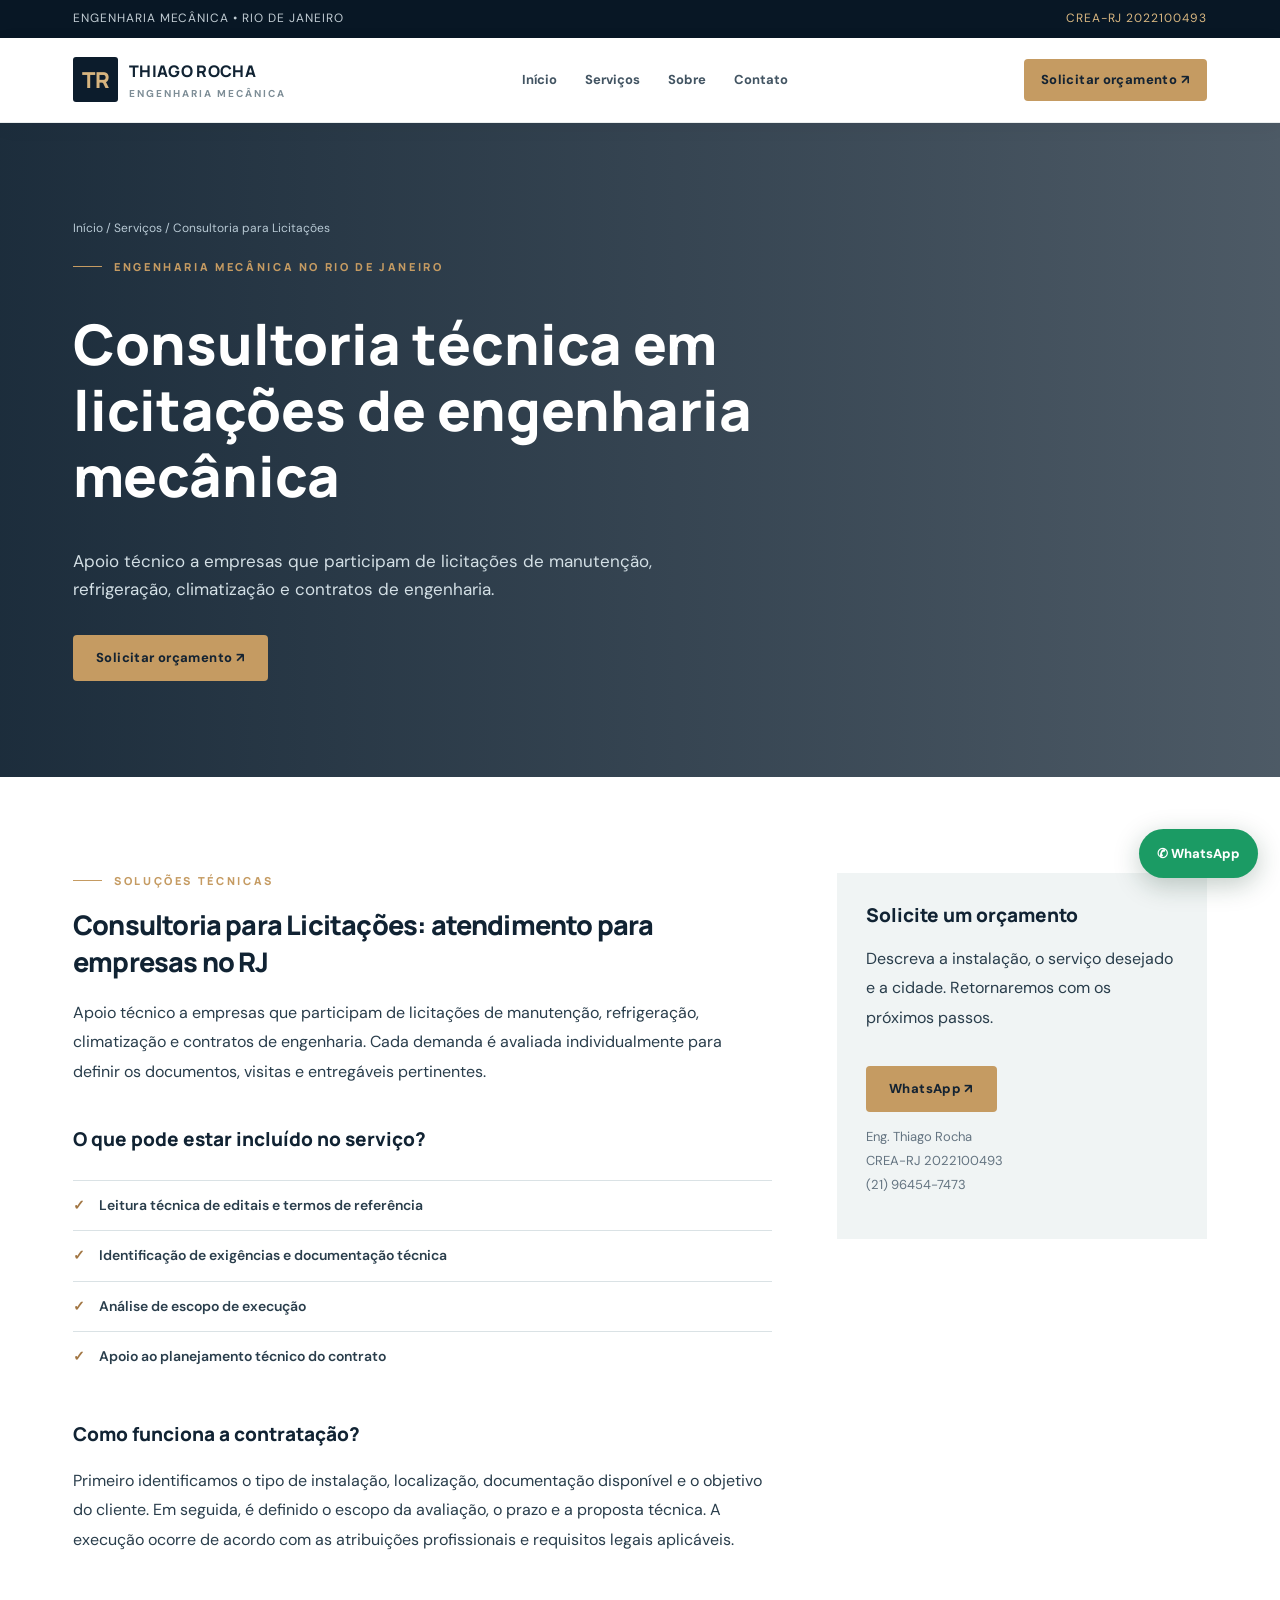
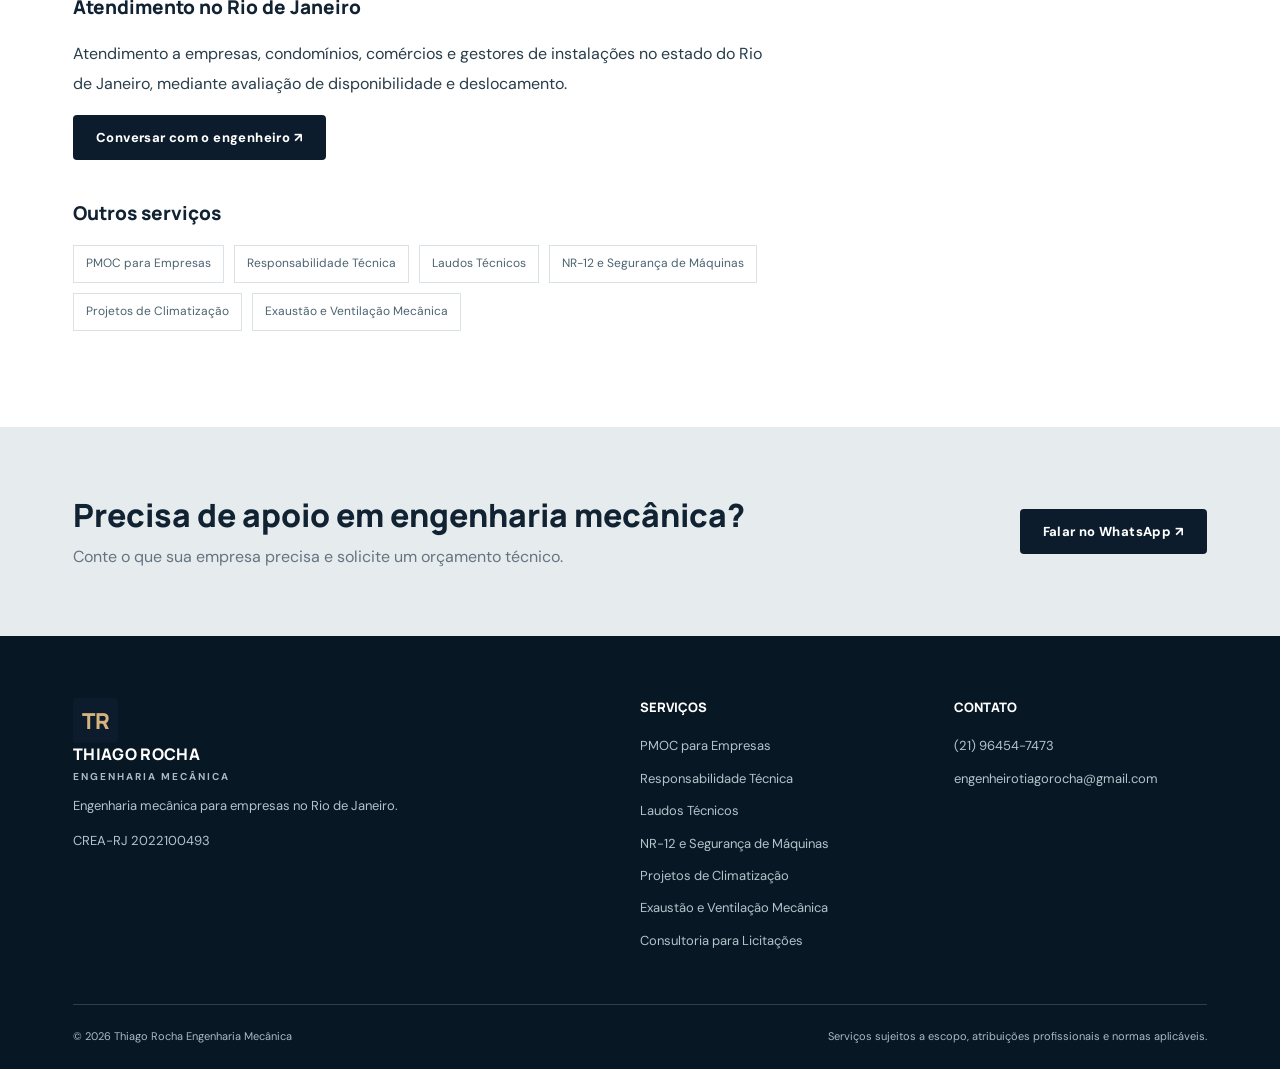
==== servicos/consultoria-licitacoes/index.html @ bef762b4 "Publish new engineering website: servicos/consultoria-licitacoes/index.html" ====
<!doctype html><html lang="pt-BR"><head><meta charset="UTF-8"><meta name="viewport" content="width=device-width,initial-scale=1"><title>Consultoria técnica em licitações de engenharia mecânica | Thiago Rocha</title><meta name="description" content="Apoio técnico a empresas que participam de licitações de manutenção, refrigeração, climatização e contratos de engenharia."><meta name="robots" content="index,follow,max-image-preview:large"><link rel="canonical" href="https://engenheiromecanicorj.com.br/servicos/consultoria-licitacoes/"><meta property="og:type" content="website"><meta property="og:title" content="Consultoria técnica em licitações de engenharia mecânica | Thiago Rocha"><meta property="og:description" content="Apoio técnico a empresas que participam de licitações de manutenção, refrigeração, climatização e contratos de engenharia."><meta property="og:url" content="https://engenheiromecanicorj.com.br/servicos/consultoria-licitacoes/"><link rel="stylesheet" href="/assets/site.css"><script type="application/ld+json">{"@context":"https://schema.org","@type":"Service","name":"Consultoria para Licitações","description":"Apoio técnico a empresas que participam de licitações de manutenção, refrigeração, climatização e contratos de engenharia.","provider":{"@type":"ProfessionalService","name":"Thiago Rocha Engenharia Mecânica","url":"https://engenheiromecanicorj.com.br","telephone":"+5521964547473"},"areaServed":{"@type":"AdministrativeArea","name":"Rio de Janeiro"}}</script><script async src="https://www.googletagmanager.com/gtag/js?id=AW-16557121334"></script><script>window.dataLayer=window.dataLayer||[];function gtag(){dataLayer.push(arguments)}gtag('js',new Date());gtag('config','AW-16557121334');</script></head><body><div class="top"><div class="wrap"><div>ENGENHARIA MECÂNICA • RIO DE JANEIRO</div><span>CREA-RJ 2022100493</span></div></div><nav class="nav"><div class="wrap"><a class="brand" href="/"><span class="brand-mark">TR</span><span><strong>THIAGO ROCHA</strong><small>ENGENHARIA MECÂNICA</small></span></a><button class="hamburger" aria-expanded="false" aria-label="Abrir menu">☰</button><div class="menu"><a href="/">Início</a><a href="/#servicos">Serviços</a><a href="/#sobre">Sobre</a><a href="/#contato">Contato</a></div><a class="btn nav-cta" href="https://wa.me/5521964547473" target="_blank" rel="noopener">Solicitar orçamento ↗</a></div></nav><main><header class="detail-hero"><div class="wrap"><div class="breadcrumb"><a href="/">Início</a> / Serviços / Consultoria para Licitações</div><div class="eyebrow">Engenharia mecânica no Rio de Janeiro</div><h1>Consultoria técnica em licitações de engenharia mecânica</h1><p>Apoio técnico a empresas que participam de licitações de manutenção, refrigeração, climatização e contratos de engenharia.</p><div class="actions"><a class="btn" href="https://wa.me/5521964547473?text=Ol%C3%A1%2C%20quero%20or%C3%A7amento%20para%20Consultoria%20para%20Licita%C3%A7%C3%B5es" target="_blank" rel="noopener">Solicitar orçamento ↗</a></div></div></header><section class="section"><div class="wrap detail-content"><article><div class="eyebrow">Soluções técnicas</div><h2>Consultoria para Licitações: atendimento para empresas no RJ</h2><p>Apoio técnico a empresas que participam de licitações de manutenção, refrigeração, climatização e contratos de engenharia. Cada demanda é avaliada individualmente para definir os documentos, visitas e entregáveis pertinentes.</p><h3>O que pode estar incluído no serviço?</h3><ul class="ticks"><li>Leitura técnica de editais e termos de referência</li><li>Identificação de exigências e documentação técnica</li><li>Análise de escopo de execução</li><li>Apoio ao planejamento técnico do contrato</li></ul><h3>Como funciona a contratação?</h3><p>Primeiro identificamos o tipo de instalação, localização, documentação disponível e o objetivo do cliente. Em seguida, é definido o escopo da avaliação, o prazo e a proposta técnica. A execução ocorre de acordo com as atribuições profissionais e requisitos legais aplicáveis.</p><h3>Atendimento no Rio de Janeiro</h3><p>Atendimento a empresas, condomínios, comércios e gestores de instalações no estado do Rio de Janeiro, mediante avaliação de disponibilidade e deslocamento.</p><a class="btn dark" href="https://wa.me/5521964547473" target="_blank" rel="noopener">Conversar com o engenheiro ↗</a><h3>Outros serviços</h3><div class="related"><a href="/servicos/pmoc/">PMOC para Empresas</a><a href="/servicos/responsabilidade-tecnica/">Responsabilidade Técnica</a><a href="/servicos/laudos-tecnicos/">Laudos Técnicos</a><a href="/servicos/nr12/">NR-12 e Segurança de Máquinas</a><a href="/servicos/projetos-climatizacao/">Projetos de Climatização</a><a href="/servicos/exaustao-ventilacao/">Exaustão e Ventilação Mecânica</a></div></article><aside class="sidecard"><h3>Solicite um orçamento</h3><p>Descreva a instalação, o serviço desejado e a cidade. Retornaremos com os próximos passos.</p><a class="btn" href="https://wa.me/5521964547473" target="_blank" rel="noopener">WhatsApp ↗</a><p class="small">Eng. Thiago Rocha<br>CREA-RJ 2022100493<br>(21) 96454-7473</p></aside></div></section></main><section class="cta" id="contato"><div class="wrap"><div><h2>Precisa de apoio em engenharia mecânica?</h2><p>Conte o que sua empresa precisa e solicite um orçamento técnico.</p></div><a class="btn dark" href="https://wa.me/5521964547473" target="_blank" rel="noopener">Falar no WhatsApp ↗</a></div></section><footer class="footer"><div class="wrap"><div class="footgrid"><div><a class="brand" href="/"><span class="brand-mark">TR</span><span><strong>THIAGO ROCHA</strong><small>ENGENHARIA MECÂNICA</small></span></a><p>Engenharia mecânica para empresas no Rio de Janeiro.</p><p>CREA-RJ 2022100493</p></div><div><h4>SERVIÇOS</h4><a href="/servicos/pmoc/">PMOC para Empresas</a><a href="/servicos/responsabilidade-tecnica/">Responsabilidade Técnica</a><a href="/servicos/laudos-tecnicos/">Laudos Técnicos</a><a href="/servicos/nr12/">NR-12 e Segurança de Máquinas</a><a href="/servicos/projetos-climatizacao/">Projetos de Climatização</a><a href="/servicos/exaustao-ventilacao/">Exaustão e Ventilação Mecânica</a><a href="/servicos/consultoria-licitacoes/">Consultoria para Licitações</a></div><div><h4>CONTATO</h4><a href="tel:+5521964547473">(21) 96454-7473</a><a href="mailto:engenheirotiagorocha@gmail.com">engenheirotiagorocha@gmail.com</a></div></div><div class="legal"><span>© 2026 Thiago Rocha Engenharia Mecânica</span><span>Serviços sujeitos a escopo, atribuições profissionais e normas aplicáveis.</span></div></div></footer><a class="floating" href="https://wa.me/5521964547473" target="_blank" rel="noopener">✆ WhatsApp</a><script src="/assets/site.js" defer></script></body></html>
---- assets/site.css ----
@import url('https://fonts.googleapis.com/css2?family=DM+Sans:wght@400;500;600;700&family=Manrope:wght@400;500;600;700;800&display=swap');
:root{--ink:#112333;--navy:#0c1c2c;--navy2:#19344b;--gold:#c59b62;--mist:#f0f4f4;--text:#293d4b;--muted:#647481;--line:#dae2e5;--white:#fff}
*{box-sizing:border-box}html{scroll-behavior:smooth}body{margin:0;font:16px/1.65 'DM Sans',Arial,sans-serif;color:var(--text);background:#fff}a{text-decoration:none;color:inherit}img{max-width:100%;display:block}.wrap{max-width:1190px;margin:auto;padding:0 28px}
.top{background:#081725;color:#c1ccd3;font-size:12px;letter-spacing:.08em}.top .wrap{padding-block:9px;display:flex;justify-content:space-between;gap:18px}.top span{color:#d9b781}
.nav{position:sticky;top:0;z-index:30;background:#fff;border-bottom:1px solid #e9eded;box-shadow:0 4px 20px #1024350c}.nav .wrap{display:flex;align-items:center;justify-content:space-between;min-height:84px;gap:24px}.brand{display:flex;align-items:center;gap:11px;line-height:1}.brand-mark{width:45px;height:45px;background:var(--navy);display:grid;place-items:center;color:#d7b47f;font:800 22px Manrope;border-radius:3px}.brand strong{display:block;font:800 16px Manrope;color:var(--ink);letter-spacing:.02em}.brand small{display:block;font-size:10px;font-weight:700;letter-spacing:.2em;color:#7d8d96;margin-top:7px}.menu{display:flex;gap:28px;align-items:center}.menu a{font-size:13px;font-weight:700;color:#425462}.menu a:hover{color:#af8552}
.btn{display:inline-flex;align-items:center;justify-content:center;gap:10px;border-radius:4px;background:var(--gold);color:#142332;padding:15px 23px;font-size:13px;font-weight:800;letter-spacing:.03em;transition:.2s;line-height:1.2}.btn:hover{background:#d6af7c;transform:translateY(-2px)}.btn.outline{background:transparent;border:1px solid #9baab1;color:var(--ink)}.btn.dark{background:var(--navy);color:white}.nav .btn{padding:13px 17px}.hamburger{display:none;background:none;border:0;font-size:25px;color:var(--ink)}
.hero{position:relative;background:linear-gradient(90deg,rgba(7,21,35,.97),rgba(7,21,35,.84) 43%,rgba(7,21,35,.37)),url('https://images.unsplash.com/photo-1581092160562-40aa08e78837?auto=format&fit=crop&w=1900&q=85') center/cover;min-height:640px;display:flex;align-items:center;color:white;overflow:hidden}.hero:after{content:'';position:absolute;inset:auto 0 0;height:5px;background:linear-gradient(90deg,var(--gold),transparent)}.hero .wrap{position:relative;z-index:1;width:100%;padding-top:72px;padding-bottom:83px}.eyebrow{text-transform:uppercase;color:var(--gold);font:800 11px Manrope;letter-spacing:.24em;display:flex;align-items:center;gap:12px}.eyebrow:before{content:'';height:1px;width:29px;background:currentColor}.hero h1{max-width:800px;color:#fff;font:800 clamp(39px,5.1vw,69px)/1.1 Manrope;margin:28px 0}.hero h1 em{color:#d4af7a;font-style:normal}.hero p{max-width:590px;color:#d4dee5;font-size:17px;line-height:1.75}.actions{display:flex;gap:13px;flex-wrap:wrap;margin-top:32px}.hero .btn.outline{border-color:#8ea0aa;color:#fff}.hero-badges{display:flex;gap:28px;flex-wrap:wrap;margin-top:64px;color:#cdd9df;font-size:12px;font-weight:600}.hero-badges span:before{content:'✓';margin-right:9px;color:#d4b17d}
.section{padding:96px 0}.section.soft{background:var(--mist)}.section.navy{background:var(--navy);color:#f5f7f7}.section h2,.detail h1{font:800 clamp(30px,3.7vw,46px)/1.18 Manrope;color:var(--ink);letter-spacing:-.03em;margin:18px 0}.section.navy h2{color:#fff}.lead{font-size:16px;color:var(--muted);max-width:670px;line-height:1.85}.section.navy .lead{color:#c3d0d9}.section-head{display:flex;align-items:end;justify-content:space-between;gap:24px;margin-bottom:32px}
.services{display:grid;grid-template-columns:repeat(3,minmax(0,1fr));gap:18px}.service{background:#fff;border:1px solid var(--line);padding:31px 29px;min-height:255px;display:flex;flex-direction:column;transition:.25s}.service:hover{border-color:var(--gold);box-shadow:0 12px 36px #09283b12;transform:translateY(-4px)}.service .ico{font-size:26px;color:#ba8e52;line-height:1}.service h3{font:800 19px/1.35 Manrope;color:var(--ink);margin:24px 0 8px}.service p{font-size:14px;color:var(--muted);margin:0 0 24px}.service a{margin-top:auto;font-size:12px;color:#976f40;font-weight:800;letter-spacing:.06em}
.split{display:grid;grid-template-columns:1fr 1fr;gap:74px;align-items:center}.photo-panel{height:480px;background:linear-gradient(0deg,#0c1c2c50,#0c1c2c15),url('https://images.unsplash.com/photo-1581092160562-40aa08e78837?auto=format&fit=crop&w=1200&q=85') 70% 50%/cover;position:relative}.photo-panel:before{content:'';width:95px;height:95px;position:absolute;border-left:7px solid var(--gold);border-top:7px solid var(--gold);top:-15px;left:-15px}.photo-label{position:absolute;bottom:-21px;right:-20px;background:var(--navy);color:white;padding:24px 28px;font:700 13px Manrope;box-shadow:0 12px 34px #1025352f}.photo-label strong{font-size:34px;color:#d3ae79;display:block}.ticks{padding:0;list-style:none;margin:28px 0}.ticks li{border-top:1px solid var(--line);padding:13px 0;font-weight:600;font-size:14px}.ticks li:before{content:'✓';color:#a27643;font-weight:900;margin-right:14px}
.steps{display:grid;grid-template-columns:repeat(3,1fr);gap:24px;margin-top:38px}.step{border-top:1px solid #3e5364;padding-top:25px}.step .num{font:800 32px Manrope;color:var(--gold)}.step h3{font:700 17px Manrope;color:#fff}.step p{font-size:14px;color:#b8c8d2}.areas{display:grid;grid-template-columns:repeat(4,1fr);gap:14px;margin-top:34px}.area{background:#fff;border:1px solid var(--line);padding:24px;font:700 13px Manrope;color:#294052}.area b{display:block;color:var(--gold);font-size:22px;margin-bottom:11px}
.cta{background:#e6eced;padding:66px 0}.cta .wrap{display:flex;align-items:center;justify-content:space-between;gap:28px}.cta h2{font:800 32px Manrope;color:var(--ink);margin:0 0 7px}.cta p{margin:0;color:var(--muted)}.faq{max-width:810px;margin:30px auto 0}.faq details{border-bottom:1px solid #d9e2e5;padding:20px 0}.faq summary{font-weight:800;cursor:pointer;color:var(--ink)}.faq p{font-size:14px;color:var(--muted)}
.footer{background:#081724;color:#a8bcc7;padding:62px 0 24px}.footgrid{display:grid;grid-template-columns:2fr 1fr 1fr;gap:60px}.footer .brand strong{color:white}.footer .brand small{color:#aabac5}.footer h4{color:white;font:800 13px Manrope;margin:0 0 19px}.footer p,.footer a{font-size:13px;color:#b5c3cb}.footer a{display:block;margin-bottom:11px}.footer a:hover{color:var(--gold)}.legal{margin-top:42px;padding-top:22px;border-top:1px solid #29404f;font-size:11px;display:flex;justify-content:space-between}.floating{position:fixed;z-index:28;right:22px;bottom:22px;background:#1b9b64;color:white;font-size:13px;font-weight:800;padding:14px 18px;border-radius:40px;box-shadow:0 7px 26px #12392742}
.detail-hero{background:linear-gradient(90deg,#0b1d2ded,#0b1d2dba),url('https://images.unsplash.com/photo-1581092160562-40aa08e78837?auto=format&fit=crop&w=1600&q=85') center/cover;color:white;padding:96px 0}.detail-hero h1{color:white;max-width:780px;font:800 clamp(36px,4.4vw,56px)/1.18 Manrope}.detail-hero p{color:#d3dfe5;max-width:650px;font-size:17px}.breadcrumb{color:#b8c9d4;font-size:12px;margin-bottom:20px}.detail-content{display:grid;grid-template-columns:1.7fr .9fr;gap:65px}.detail-content h2{font:800 27px Manrope;color:var(--ink)}.detail-content h3{font:800 19px Manrope;color:var(--ink);margin-top:40px}.detail-content p{line-height:1.85}.sidecard{background:var(--mist);padding:29px;align-self:start;position:sticky;top:112px}.sidecard h3{margin:0 0 13px!important}.sidecard .btn{margin-top:18px}.related{display:flex;flex-wrap:wrap;gap:10px;margin-top:18px}.related a{border:1px solid var(--line);padding:8px 12px;font-size:12px;color:#4c6371}.small{font-size:13px;color:var(--muted)}
@media(max-width:990px){.menu{display:none;position:absolute;top:83px;left:0;right:0;padding:25px;background:white;box-shadow:0 8px 24px #0002;flex-direction:column;align-items:stretch}.menu.open{display:flex}.hamburger{display:block}.nav-cta{display:none}.services{grid-template-columns:repeat(2,1fr)}.split{gap:32px}.areas{grid-template-columns:repeat(2,1fr)}}@media(max-width:680px){.wrap{padding:0 20px}.top span:last-child{display:none}.nav .wrap{min-height:75px}.menu{top:75px}.hero{min-height:570px;background-position:65% 50%}.hero .wrap{padding-top:65px;padding-bottom:65px}.hero h1{font-size:39px}.hero-badges{margin-top:40px;gap:13px;flex-direction:column}.section{padding:68px 0}.section-head{display:block}.services,.split,.steps,.areas,.detail-content,.footgrid{grid-template-columns:1fr}.service{min-height:220px}.photo-panel{height:300px;margin:25px 20px 35px 0}.cta .wrap{display:block}.cta .btn{margin-top:23px}.detail-hero{padding:70px 0}.sidecard{position:static}.legal{display:block}.footgrid{gap:20px}.floating{font-size:12px;right:13px;bottom:13px}}
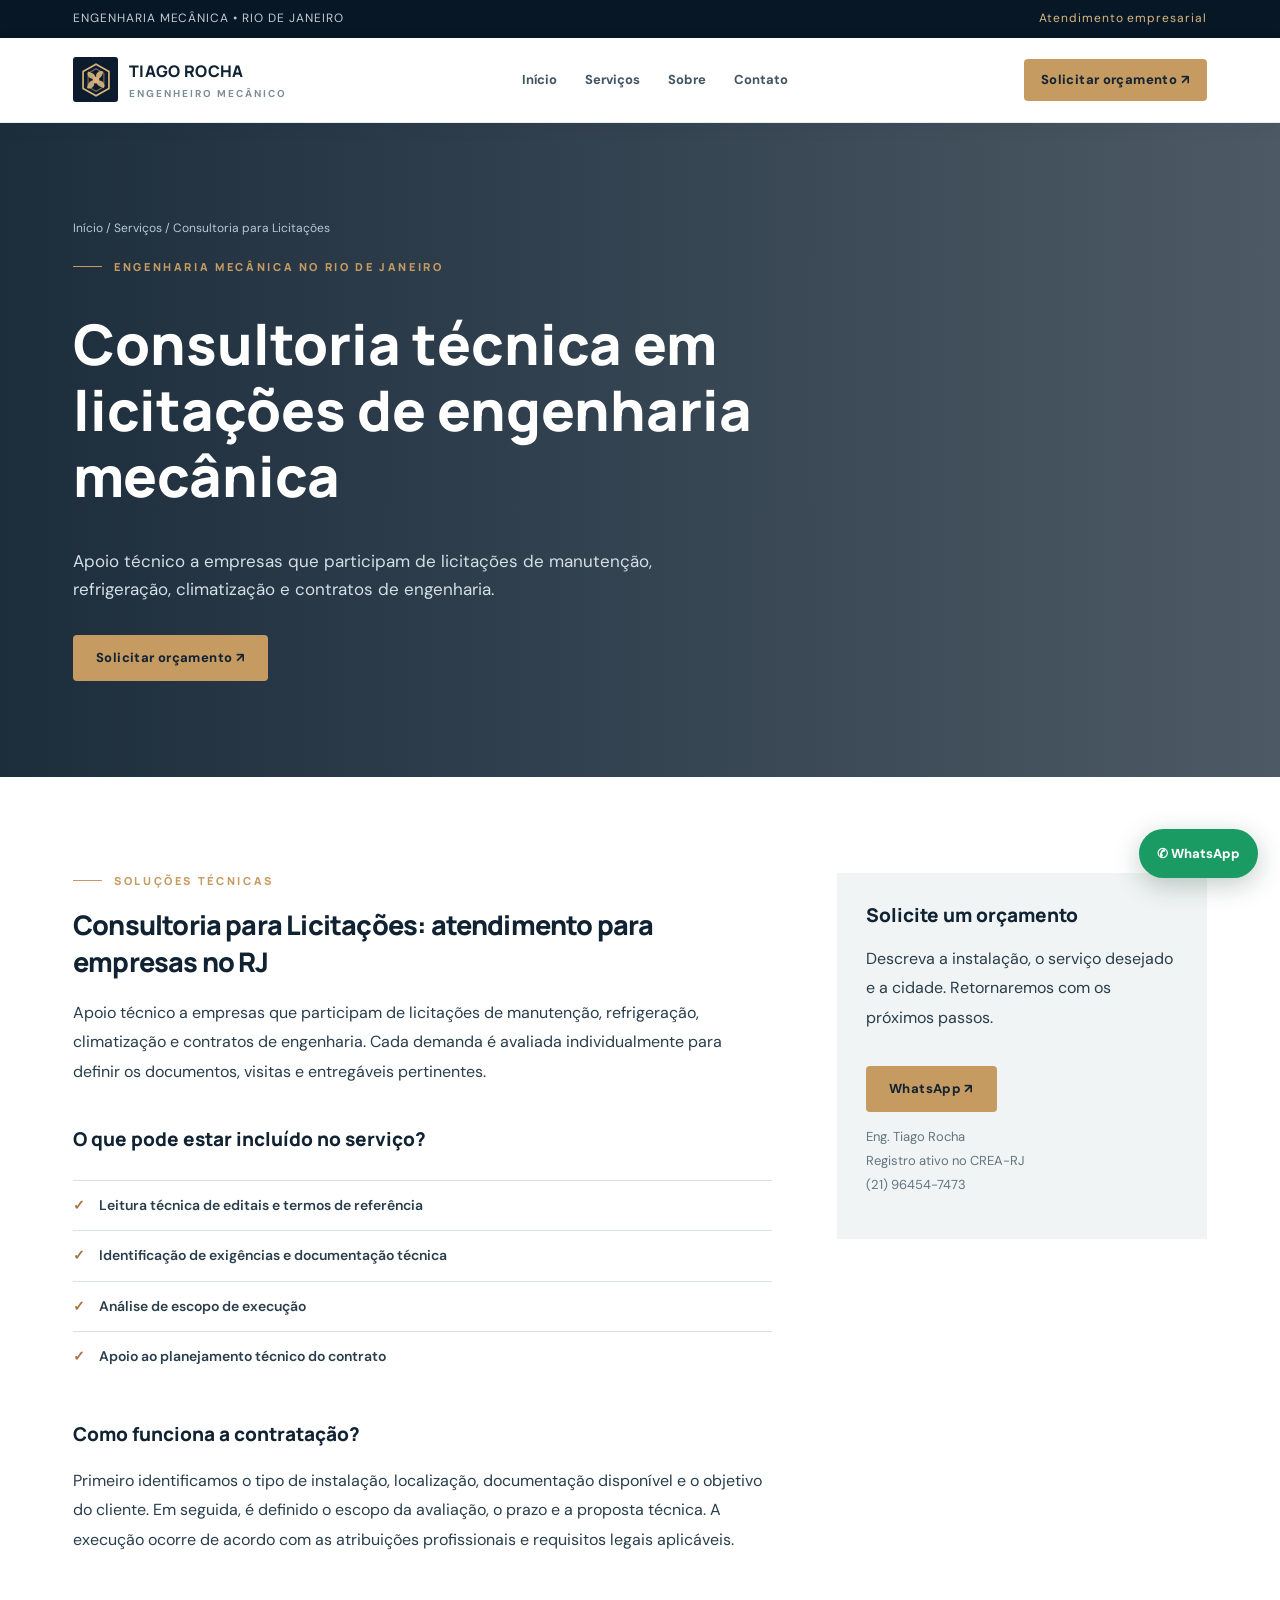
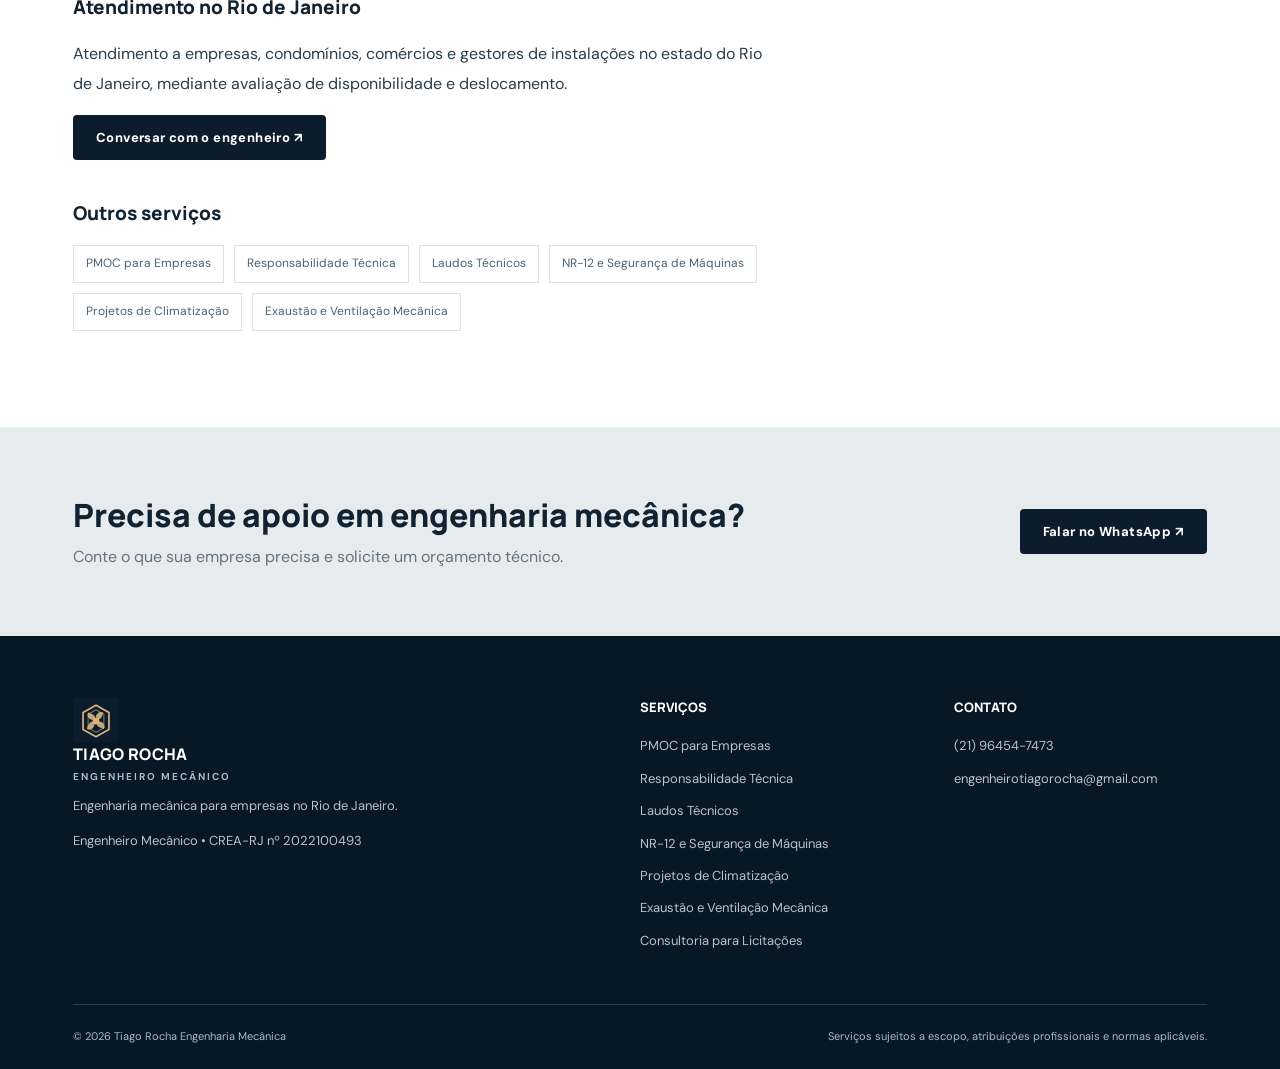
==== commit 0c8e6bfd: "Rebrand as Tiago Rocha Engenheiro Mecânico with custom technical symbol" ====
--- a/servicos/consultoria-licitacoes/index.html
+++ b/servicos/consultoria-licitacoes/index.html
@@ -1 +1 @@
-<!doctype html><html lang="pt-BR"><head><meta charset="UTF-8"><meta name="viewport" content="width=device-width,initial-scale=1"><title>Consultoria técnica em licitações de engenharia mecânica | Thiago Rocha</title><meta name="description" content="Apoio técnico a empresas que participam de licitações de manutenção, refrigeração, climatização e contratos de engenharia."><meta name="robots" content="index,follow,max-image-preview:large"><link rel="canonical" href="https://engenheiromecanicorj.com.br/servicos/consultoria-licitacoes/"><meta property="og:type" content="website"><meta property="og:title" content="Consultoria técnica em licitações de engenharia mecânica | Thiago Rocha"><meta property="og:description" content="Apoio técnico a empresas que participam de licitações de manutenção, refrigeração, climatização e contratos de engenharia."><meta property="og:url" content="https://engenheiromecanicorj.com.br/servicos/consultoria-licitacoes/"><link rel="stylesheet" href="/assets/site.css"><script type="application/ld+json">{"@context":"https://schema.org","@type":"Service","name":"Consultoria para Licitações","description":"Apoio técnico a empresas que participam de licitações de manutenção, refrigeração, climatização e contratos de engenharia.","provider":{"@type":"ProfessionalService","name":"Thiago Rocha Engenharia Mecânica","url":"https://engenheiromecanicorj.com.br","telephone":"+5521964547473"},"areaServed":{"@type":"AdministrativeArea","name":"Rio de Janeiro"}}</script><script async src="https://www.googletagmanager.com/gtag/js?id=AW-16557121334"></script><script>window.dataLayer=window.dataLayer||[];function gtag(){dataLayer.push(arguments)}gtag('js',new Date());gtag('config','AW-16557121334');</script></head><body><div class="top"><div class="wrap"><div>ENGENHARIA MECÂNICA • RIO DE JANEIRO</div><span>CREA-RJ 2022100493</span></div></div><nav class="nav"><div class="wrap"><a class="brand" href="/"><span class="brand-mark">TR</span><span><strong>THIAGO ROCHA</strong><small>ENGENHARIA MECÂNICA</small></span></a><button class="hamburger" aria-expanded="false" aria-label="Abrir menu">☰</button><div class="menu"><a href="/">Início</a><a href="/#servicos">Serviços</a><a href="/#sobre">Sobre</a><a href="/#contato">Contato</a></div><a class="btn nav-cta" href="https://wa.me/5521964547473" target="_blank" rel="noopener">Solicitar orçamento ↗</a></div></nav><main><header class="detail-hero"><div class="wrap"><div class="breadcrumb"><a href="/">Início</a> / Serviços / Consultoria para Licitações</div><div class="eyebrow">Engenharia mecânica no Rio de Janeiro</div><h1>Consultoria técnica em licitações de engenharia mecânica</h1><p>Apoio técnico a empresas que participam de licitações de manutenção, refrigeração, climatização e contratos de engenharia.</p><div class="actions"><a class="btn" href="https://wa.me/5521964547473?text=Ol%C3%A1%2C%20quero%20or%C3%A7amento%20para%20Consultoria%20para%20Licita%C3%A7%C3%B5es" target="_blank" rel="noopener">Solicitar orçamento ↗</a></div></div></header><section class="section"><div class="wrap detail-content"><article><div class="eyebrow">Soluções técnicas</div><h2>Consultoria para Licitações: atendimento para empresas no RJ</h2><p>Apoio técnico a empresas que participam de licitações de manutenção, refrigeração, climatização e contratos de engenharia. Cada demanda é avaliada individualmente para definir os documentos, visitas e entregáveis pertinentes.</p><h3>O que pode estar incluído no serviço?</h3><ul class="ticks"><li>Leitura técnica de editais e termos de referência</li><li>Identificação de exigências e documentação técnica</li><li>Análise de escopo de execução</li><li>Apoio ao planejamento técnico do contrato</li></ul><h3>Como funciona a contratação?</h3><p>Primeiro identificamos o tipo de instalação, localização, documentação disponível e o objetivo do cliente. Em seguida, é definido o escopo da avaliação, o prazo e a proposta técnica. A execução ocorre de acordo com as atribuições profissionais e requisitos legais aplicáveis.</p><h3>Atendimento no Rio de Janeiro</h3><p>Atendimento a empresas, condomínios, comércios e gestores de instalações no estado do Rio de Janeiro, mediante avaliação de disponibilidade e deslocamento.</p><a class="btn dark" href="https://wa.me/5521964547473" target="_blank" rel="noopener">Conversar com o engenheiro ↗</a><h3>Outros serviços</h3><div class="related"><a href="/servicos/pmoc/">PMOC para Empresas</a><a href="/servicos/responsabilidade-tecnica/">Responsabilidade Técnica</a><a href="/servicos/laudos-tecnicos/">Laudos Técnicos</a><a href="/servicos/nr12/">NR-12 e Segurança de Máquinas</a><a href="/servicos/projetos-climatizacao/">Projetos de Climatização</a><a href="/servicos/exaustao-ventilacao/">Exaustão e Ventilação Mecânica</a></div></article><aside class="sidecard"><h3>Solicite um orçamento</h3><p>Descreva a instalação, o serviço desejado e a cidade. Retornaremos com os próximos passos.</p><a class="btn" href="https://wa.me/5521964547473" target="_blank" rel="noopener">WhatsApp ↗</a><p class="small">Eng. Thiago Rocha<br>CREA-RJ 2022100493<br>(21) 96454-7473</p></aside></div></section></main><section class="cta" id="contato"><div class="wrap"><div><h2>Precisa de apoio em engenharia mecânica?</h2><p>Conte o que sua empresa precisa e solicite um orçamento técnico.</p></div><a class="btn dark" href="https://wa.me/5521964547473" target="_blank" rel="noopener">Falar no WhatsApp ↗</a></div></section><footer class="footer"><div class="wrap"><div class="footgrid"><div><a class="brand" href="/"><span class="brand-mark">TR</span><span><strong>THIAGO ROCHA</strong><small>ENGENHARIA MECÂNICA</small></span></a><p>Engenharia mecânica para empresas no Rio de Janeiro.</p><p>CREA-RJ 2022100493</p></div><div><h4>SERVIÇOS</h4><a href="/servicos/pmoc/">PMOC para Empresas</a><a href="/servicos/responsabilidade-tecnica/">Responsabilidade Técnica</a><a href="/servicos/laudos-tecnicos/">Laudos Técnicos</a><a href="/servicos/nr12/">NR-12 e Segurança de Máquinas</a><a href="/servicos/projetos-climatizacao/">Projetos de Climatização</a><a href="/servicos/exaustao-ventilacao/">Exaustão e Ventilação Mecânica</a><a href="/servicos/consultoria-licitacoes/">Consultoria para Licitações</a></div><div><h4>CONTATO</h4><a href="tel:+5521964547473">(21) 96454-7473</a><a href="mailto:engenheirotiagorocha@gmail.com">engenheirotiagorocha@gmail.com</a></div></div><div class="legal"><span>© 2026 Thiago Rocha Engenharia Mecânica</span><span>Serviços sujeitos a escopo, atribuições profissionais e normas aplicáveis.</span></div></div></footer><a class="floating" href="https://wa.me/5521964547473" target="_blank" rel="noopener">✆ WhatsApp</a><script src="/assets/site.js" defer></script></body></html>+<!doctype html><html lang="pt-BR"><head><meta charset="UTF-8"><meta name="viewport" content="width=device-width,initial-scale=1"><title>Consultoria técnica em licitações de engenharia mecânica | Tiago Rocha</title><meta name="description" content="Apoio técnico a empresas que participam de licitações de manutenção, refrigeração, climatização e contratos de engenharia."><meta name="robots" content="index,follow,max-image-preview:large"><link rel="canonical" href="https://engenheiromecanicorj.com.br/servicos/consultoria-licitacoes/"><meta property="og:type" content="website"><meta property="og:title" content="Consultoria técnica em licitações de engenharia mecânica | Tiago Rocha"><meta property="og:description" content="Apoio técnico a empresas que participam de licitações de manutenção, refrigeração, climatização e contratos de engenharia."><meta property="og:url" content="https://engenheiromecanicorj.com.br/servicos/consultoria-licitacoes/"><link rel="stylesheet" href="/assets/site.css"><script type="application/ld+json">{"@context":"https://schema.org","@type":"Service","name":"Consultoria para Licitações","description":"Apoio técnico a empresas que participam de licitações de manutenção, refrigeração, climatização e contratos de engenharia.","provider":{"@type":"ProfessionalService","name":"Tiago Rocha Engenharia Mecânica","url":"https://engenheiromecanicorj.com.br","telephone":"+5521964547473"},"areaServed":{"@type":"AdministrativeArea","name":"Rio de Janeiro"}}</script><script async src="https://www.googletagmanager.com/gtag/js?id=AW-16557121334"></script><script>window.dataLayer=window.dataLayer||[];function gtag(){dataLayer.push(arguments)}gtag('js',new Date());gtag('config','AW-16557121334');</script></head><body><div class="top"><div class="wrap"><div>ENGENHARIA MECÂNICA • RIO DE JANEIRO</div><span>Atendimento empresarial</span></div></div><nav class="nav"><div class="wrap"><a class="brand" href="/"><span class="brand-mark" aria-hidden="true"><svg viewBox="0 0 64 64" width="36" height="36" focusable="false"><path d="M32 4 55 17v30L32 60 9 47V17Z" fill="none" stroke="currentColor" stroke-width="3"/><path d="M32 12 46 20v24L32 52 18 44V20Z" fill="none" stroke="currentColor" stroke-width="2" opacity=".55"/><circle cx="32" cy="32" r="6" fill="currentColor"/><path d="M32 25c0-7 8-11 13-8-2 7-4 12-10 13M38 33c7 0 11 8 8 13-7-2-12-4-13-10M29 38c0 7-8 11-13 8 2-7 4-12 10-13M26 30c-7 0-11-8-8-13 7 2 12 4 13 10" fill="currentColor" opacity=".92"/></svg></span><span><strong>TIAGO ROCHA</strong><small>ENGENHEIRO MECÂNICO</small></span></a><button class="hamburger" aria-expanded="false" aria-label="Abrir menu">☰</button><div class="menu"><a href="/">Início</a><a href="/#servicos">Serviços</a><a href="/#sobre">Sobre</a><a href="/#contato">Contato</a></div><a class="btn nav-cta" href="https://wa.me/5521964547473" target="_blank" rel="noopener">Solicitar orçamento ↗</a></div></nav><main><header class="detail-hero"><div class="wrap"><div class="breadcrumb"><a href="/">Início</a> / Serviços / Consultoria para Licitações</div><div class="eyebrow">Engenharia mecânica no Rio de Janeiro</div><h1>Consultoria técnica em licitações de engenharia mecânica</h1><p>Apoio técnico a empresas que participam de licitações de manutenção, refrigeração, climatização e contratos de engenharia.</p><div class="actions"><a class="btn" href="https://wa.me/5521964547473?text=Ol%C3%A1%2C%20quero%20or%C3%A7amento%20para%20Consultoria%20para%20Licita%C3%A7%C3%B5es" target="_blank" rel="noopener">Solicitar orçamento ↗</a></div></div></header><section class="section"><div class="wrap detail-content"><article><div class="eyebrow">Soluções técnicas</div><h2>Consultoria para Licitações: atendimento para empresas no RJ</h2><p>Apoio técnico a empresas que participam de licitações de manutenção, refrigeração, climatização e contratos de engenharia. Cada demanda é avaliada individualmente para definir os documentos, visitas e entregáveis pertinentes.</p><h3>O que pode estar incluído no serviço?</h3><ul class="ticks"><li>Leitura técnica de editais e termos de referência</li><li>Identificação de exigências e documentação técnica</li><li>Análise de escopo de execução</li><li>Apoio ao planejamento técnico do contrato</li></ul><h3>Como funciona a contratação?</h3><p>Primeiro identificamos o tipo de instalação, localização, documentação disponível e o objetivo do cliente. Em seguida, é definido o escopo da avaliação, o prazo e a proposta técnica. A execução ocorre de acordo com as atribuições profissionais e requisitos legais aplicáveis.</p><h3>Atendimento no Rio de Janeiro</h3><p>Atendimento a empresas, condomínios, comércios e gestores de instalações no estado do Rio de Janeiro, mediante avaliação de disponibilidade e deslocamento.</p><a class="btn dark" href="https://wa.me/5521964547473" target="_blank" rel="noopener">Conversar com o engenheiro ↗</a><h3>Outros serviços</h3><div class="related"><a href="/servicos/pmoc/">PMOC para Empresas</a><a href="/servicos/responsabilidade-tecnica/">Responsabilidade Técnica</a><a href="/servicos/laudos-tecnicos/">Laudos Técnicos</a><a href="/servicos/nr12/">NR-12 e Segurança de Máquinas</a><a href="/servicos/projetos-climatizacao/">Projetos de Climatização</a><a href="/servicos/exaustao-ventilacao/">Exaustão e Ventilação Mecânica</a></div></article><aside class="sidecard"><h3>Solicite um orçamento</h3><p>Descreva a instalação, o serviço desejado e a cidade. Retornaremos com os próximos passos.</p><a class="btn" href="https://wa.me/5521964547473" target="_blank" rel="noopener">WhatsApp ↗</a><p class="small">Eng. Tiago Rocha<br>Registro ativo no CREA-RJ<br>(21) 96454-7473</p></aside></div></section></main><section class="cta" id="contato"><div class="wrap"><div><h2>Precisa de apoio em engenharia mecânica?</h2><p>Conte o que sua empresa precisa e solicite um orçamento técnico.</p></div><a class="btn dark" href="https://wa.me/5521964547473" target="_blank" rel="noopener">Falar no WhatsApp ↗</a></div></section><footer class="footer"><div class="wrap"><div class="footgrid"><div><a class="brand" href="/"><span class="brand-mark" aria-hidden="true"><svg viewBox="0 0 64 64" width="36" height="36" focusable="false"><path d="M32 4 55 17v30L32 60 9 47V17Z" fill="none" stroke="currentColor" stroke-width="3"/><path d="M32 12 46 20v24L32 52 18 44V20Z" fill="none" stroke="currentColor" stroke-width="2" opacity=".55"/><circle cx="32" cy="32" r="6" fill="currentColor"/><path d="M32 25c0-7 8-11 13-8-2 7-4 12-10 13M38 33c7 0 11 8 8 13-7-2-12-4-13-10M29 38c0 7-8 11-13 8 2-7 4-12 10-13M26 30c-7 0-11-8-8-13 7 2 12 4 13 10" fill="currentColor" opacity=".92"/></svg></span><span><strong>TIAGO ROCHA</strong><small>ENGENHEIRO MECÂNICO</small></span></a><p>Engenharia mecânica para empresas no Rio de Janeiro.</p><p class="professional-reg">Engenheiro Mecânico • CREA-RJ nº 2022100493</p></div><div><h4>SERVIÇOS</h4><a href="/servicos/pmoc/">PMOC para Empresas</a><a href="/servicos/responsabilidade-tecnica/">Responsabilidade Técnica</a><a href="/servicos/laudos-tecnicos/">Laudos Técnicos</a><a href="/servicos/nr12/">NR-12 e Segurança de Máquinas</a><a href="/servicos/projetos-climatizacao/">Projetos de Climatização</a><a href="/servicos/exaustao-ventilacao/">Exaustão e Ventilação Mecânica</a><a href="/servicos/consultoria-licitacoes/">Consultoria para Licitações</a></div><div><h4>CONTATO</h4><a href="tel:+5521964547473">(21) 96454-7473</a><a href="mailto:engenheirotiagorocha@gmail.com">engenheirotiagorocha@gmail.com</a></div></div><div class="legal"><span>© 2026 Tiago Rocha Engenharia Mecânica</span><span>Serviços sujeitos a escopo, atribuições profissionais e normas aplicáveis.</span></div></div></footer><a class="floating" href="https://wa.me/5521964547473" target="_blank" rel="noopener">✆ WhatsApp</a><script src="/assets/site.js" defer></script></body></html>
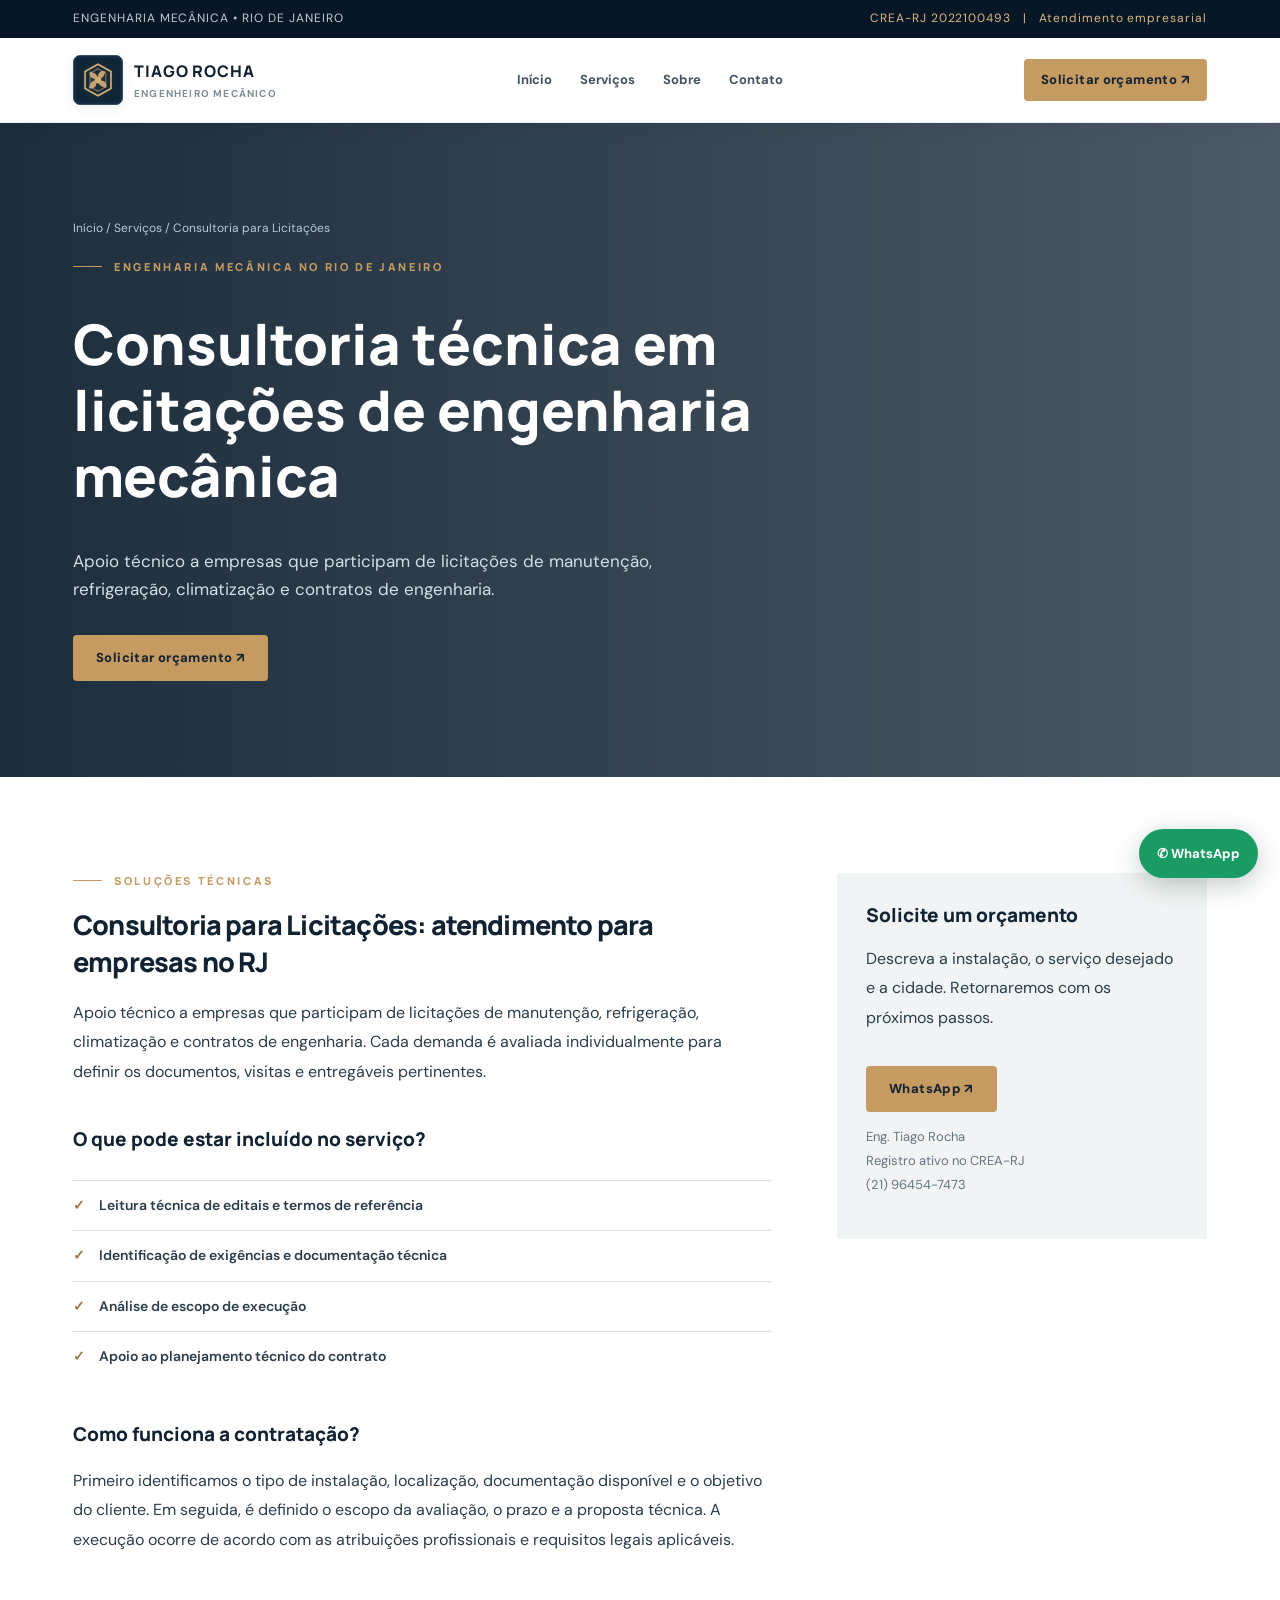
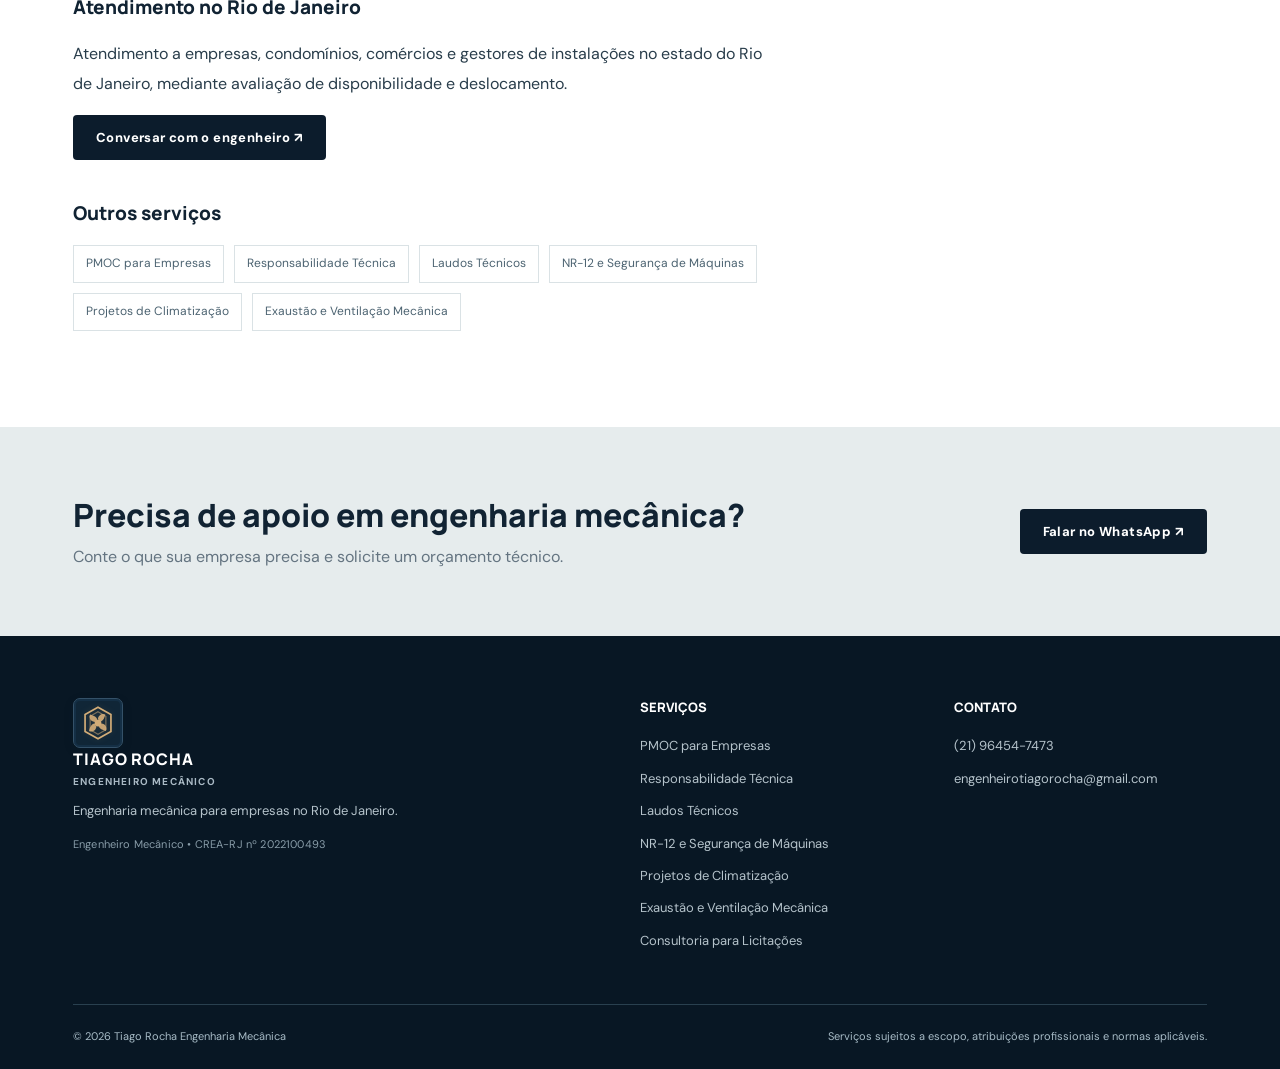
==== commit bab4df77: "Restore CREA in header strip and center Tiago Rocha brand typography" ====
--- a/servicos/consultoria-licitacoes/index.html
+++ b/servicos/consultoria-licitacoes/index.html
@@ -1 +1 @@
-<!doctype html><html lang="pt-BR"><head><meta charset="UTF-8"><meta name="viewport" content="width=device-width,initial-scale=1"><title>Consultoria técnica em licitações de engenharia mecânica | Tiago Rocha</title><meta name="description" content="Apoio técnico a empresas que participam de licitações de manutenção, refrigeração, climatização e contratos de engenharia."><meta name="robots" content="index,follow,max-image-preview:large"><link rel="canonical" href="https://engenheiromecanicorj.com.br/servicos/consultoria-licitacoes/"><meta property="og:type" content="website"><meta property="og:title" content="Consultoria técnica em licitações de engenharia mecânica | Tiago Rocha"><meta property="og:description" content="Apoio técnico a empresas que participam de licitações de manutenção, refrigeração, climatização e contratos de engenharia."><meta property="og:url" content="https://engenheiromecanicorj.com.br/servicos/consultoria-licitacoes/"><link rel="stylesheet" href="/assets/site.css"><script type="application/ld+json">{"@context":"https://schema.org","@type":"Service","name":"Consultoria para Licitações","description":"Apoio técnico a empresas que participam de licitações de manutenção, refrigeração, climatização e contratos de engenharia.","provider":{"@type":"ProfessionalService","name":"Tiago Rocha Engenharia Mecânica","url":"https://engenheiromecanicorj.com.br","telephone":"+5521964547473"},"areaServed":{"@type":"AdministrativeArea","name":"Rio de Janeiro"}}</script><script async src="https://www.googletagmanager.com/gtag/js?id=AW-16557121334"></script><script>window.dataLayer=window.dataLayer||[];function gtag(){dataLayer.push(arguments)}gtag('js',new Date());gtag('config','AW-16557121334');</script></head><body><div class="top"><div class="wrap"><div>ENGENHARIA MECÂNICA • RIO DE JANEIRO</div><span>Atendimento empresarial</span></div></div><nav class="nav"><div class="wrap"><a class="brand" href="/"><span class="brand-mark" aria-hidden="true"><svg viewBox="0 0 64 64" width="36" height="36" focusable="false"><path d="M32 4 55 17v30L32 60 9 47V17Z" fill="none" stroke="currentColor" stroke-width="3"/><path d="M32 12 46 20v24L32 52 18 44V20Z" fill="none" stroke="currentColor" stroke-width="2" opacity=".55"/><circle cx="32" cy="32" r="6" fill="currentColor"/><path d="M32 25c0-7 8-11 13-8-2 7-4 12-10 13M38 33c7 0 11 8 8 13-7-2-12-4-13-10M29 38c0 7-8 11-13 8 2-7 4-12 10-13M26 30c-7 0-11-8-8-13 7 2 12 4 13 10" fill="currentColor" opacity=".92"/></svg></span><span><strong>TIAGO ROCHA</strong><small>ENGENHEIRO MECÂNICO</small></span></a><button class="hamburger" aria-expanded="false" aria-label="Abrir menu">☰</button><div class="menu"><a href="/">Início</a><a href="/#servicos">Serviços</a><a href="/#sobre">Sobre</a><a href="/#contato">Contato</a></div><a class="btn nav-cta" href="https://wa.me/5521964547473" target="_blank" rel="noopener">Solicitar orçamento ↗</a></div></nav><main><header class="detail-hero"><div class="wrap"><div class="breadcrumb"><a href="/">Início</a> / Serviços / Consultoria para Licitações</div><div class="eyebrow">Engenharia mecânica no Rio de Janeiro</div><h1>Consultoria técnica em licitações de engenharia mecânica</h1><p>Apoio técnico a empresas que participam de licitações de manutenção, refrigeração, climatização e contratos de engenharia.</p><div class="actions"><a class="btn" href="https://wa.me/5521964547473?text=Ol%C3%A1%2C%20quero%20or%C3%A7amento%20para%20Consultoria%20para%20Licita%C3%A7%C3%B5es" target="_blank" rel="noopener">Solicitar orçamento ↗</a></div></div></header><section class="section"><div class="wrap detail-content"><article><div class="eyebrow">Soluções técnicas</div><h2>Consultoria para Licitações: atendimento para empresas no RJ</h2><p>Apoio técnico a empresas que participam de licitações de manutenção, refrigeração, climatização e contratos de engenharia. Cada demanda é avaliada individualmente para definir os documentos, visitas e entregáveis pertinentes.</p><h3>O que pode estar incluído no serviço?</h3><ul class="ticks"><li>Leitura técnica de editais e termos de referência</li><li>Identificação de exigências e documentação técnica</li><li>Análise de escopo de execução</li><li>Apoio ao planejamento técnico do contrato</li></ul><h3>Como funciona a contratação?</h3><p>Primeiro identificamos o tipo de instalação, localização, documentação disponível e o objetivo do cliente. Em seguida, é definido o escopo da avaliação, o prazo e a proposta técnica. A execução ocorre de acordo com as atribuições profissionais e requisitos legais aplicáveis.</p><h3>Atendimento no Rio de Janeiro</h3><p>Atendimento a empresas, condomínios, comércios e gestores de instalações no estado do Rio de Janeiro, mediante avaliação de disponibilidade e deslocamento.</p><a class="btn dark" href="https://wa.me/5521964547473" target="_blank" rel="noopener">Conversar com o engenheiro ↗</a><h3>Outros serviços</h3><div class="related"><a href="/servicos/pmoc/">PMOC para Empresas</a><a href="/servicos/responsabilidade-tecnica/">Responsabilidade Técnica</a><a href="/servicos/laudos-tecnicos/">Laudos Técnicos</a><a href="/servicos/nr12/">NR-12 e Segurança de Máquinas</a><a href="/servicos/projetos-climatizacao/">Projetos de Climatização</a><a href="/servicos/exaustao-ventilacao/">Exaustão e Ventilação Mecânica</a></div></article><aside class="sidecard"><h3>Solicite um orçamento</h3><p>Descreva a instalação, o serviço desejado e a cidade. Retornaremos com os próximos passos.</p><a class="btn" href="https://wa.me/5521964547473" target="_blank" rel="noopener">WhatsApp ↗</a><p class="small">Eng. Tiago Rocha<br>Registro ativo no CREA-RJ<br>(21) 96454-7473</p></aside></div></section></main><section class="cta" id="contato"><div class="wrap"><div><h2>Precisa de apoio em engenharia mecânica?</h2><p>Conte o que sua empresa precisa e solicite um orçamento técnico.</p></div><a class="btn dark" href="https://wa.me/5521964547473" target="_blank" rel="noopener">Falar no WhatsApp ↗</a></div></section><footer class="footer"><div class="wrap"><div class="footgrid"><div><a class="brand" href="/"><span class="brand-mark" aria-hidden="true"><svg viewBox="0 0 64 64" width="36" height="36" focusable="false"><path d="M32 4 55 17v30L32 60 9 47V17Z" fill="none" stroke="currentColor" stroke-width="3"/><path d="M32 12 46 20v24L32 52 18 44V20Z" fill="none" stroke="currentColor" stroke-width="2" opacity=".55"/><circle cx="32" cy="32" r="6" fill="currentColor"/><path d="M32 25c0-7 8-11 13-8-2 7-4 12-10 13M38 33c7 0 11 8 8 13-7-2-12-4-13-10M29 38c0 7-8 11-13 8 2-7 4-12 10-13M26 30c-7 0-11-8-8-13 7 2 12 4 13 10" fill="currentColor" opacity=".92"/></svg></span><span><strong>TIAGO ROCHA</strong><small>ENGENHEIRO MECÂNICO</small></span></a><p>Engenharia mecânica para empresas no Rio de Janeiro.</p><p class="professional-reg">Engenheiro Mecânico • CREA-RJ nº 2022100493</p></div><div><h4>SERVIÇOS</h4><a href="/servicos/pmoc/">PMOC para Empresas</a><a href="/servicos/responsabilidade-tecnica/">Responsabilidade Técnica</a><a href="/servicos/laudos-tecnicos/">Laudos Técnicos</a><a href="/servicos/nr12/">NR-12 e Segurança de Máquinas</a><a href="/servicos/projetos-climatizacao/">Projetos de Climatização</a><a href="/servicos/exaustao-ventilacao/">Exaustão e Ventilação Mecânica</a><a href="/servicos/consultoria-licitacoes/">Consultoria para Licitações</a></div><div><h4>CONTATO</h4><a href="tel:+5521964547473">(21) 96454-7473</a><a href="mailto:engenheirotiagorocha@gmail.com">engenheirotiagorocha@gmail.com</a></div></div><div class="legal"><span>© 2026 Tiago Rocha Engenharia Mecânica</span><span>Serviços sujeitos a escopo, atribuições profissionais e normas aplicáveis.</span></div></div></footer><a class="floating" href="https://wa.me/5521964547473" target="_blank" rel="noopener">✆ WhatsApp</a><script src="/assets/site.js" defer></script></body></html>+<!doctype html><html lang="pt-BR"><head><meta charset="UTF-8"><meta name="viewport" content="width=device-width,initial-scale=1"><title>Consultoria técnica em licitações de engenharia mecânica | Tiago Rocha</title><meta name="description" content="Apoio técnico a empresas que participam de licitações de manutenção, refrigeração, climatização e contratos de engenharia."><meta name="robots" content="index,follow,max-image-preview:large"><link rel="canonical" href="https://engenheiromecanicorj.com.br/servicos/consultoria-licitacoes/"><meta property="og:type" content="website"><meta property="og:title" content="Consultoria técnica em licitações de engenharia mecânica | Tiago Rocha"><meta property="og:description" content="Apoio técnico a empresas que participam de licitações de manutenção, refrigeração, climatização e contratos de engenharia."><meta property="og:url" content="https://engenheiromecanicorj.com.br/servicos/consultoria-licitacoes/"><link rel="stylesheet" href="/assets/site.css"><script type="application/ld+json">{"@context":"https://schema.org","@type":"Service","name":"Consultoria para Licitações","description":"Apoio técnico a empresas que participam de licitações de manutenção, refrigeração, climatização e contratos de engenharia.","provider":{"@type":"ProfessionalService","name":"Tiago Rocha Engenharia Mecânica","url":"https://engenheiromecanicorj.com.br","telephone":"+5521964547473"},"areaServed":{"@type":"AdministrativeArea","name":"Rio de Janeiro"}}</script><script async src="https://www.googletagmanager.com/gtag/js?id=AW-16557121334"></script><script>window.dataLayer=window.dataLayer||[];function gtag(){dataLayer.push(arguments)}gtag('js',new Date());gtag('config','AW-16557121334');</script></head><body><div class="top"><div class="wrap"><div>ENGENHARIA MECÂNICA • RIO DE JANEIRO</div><span>CREA-RJ 2022100493 &nbsp; | &nbsp; Atendimento empresarial</span></div></div><nav class="nav"><div class="wrap"><a class="brand" href="/"><span class="brand-mark" aria-hidden="true"><svg viewBox="0 0 64 64" width="36" height="36" focusable="false"><path d="M32 4 55 17v30L32 60 9 47V17Z" fill="none" stroke="currentColor" stroke-width="3"/><path d="M32 12 46 20v24L32 52 18 44V20Z" fill="none" stroke="currentColor" stroke-width="2" opacity=".55"/><circle cx="32" cy="32" r="6" fill="currentColor"/><path d="M32 25c0-7 8-11 13-8-2 7-4 12-10 13M38 33c7 0 11 8 8 13-7-2-12-4-13-10M29 38c0 7-8 11-13 8 2-7 4-12 10-13M26 30c-7 0-11-8-8-13 7 2 12 4 13 10" fill="currentColor" opacity=".92"/></svg></span><span class="brand-name"><strong>TIAGO ROCHA</strong><small>ENGENHEIRO MECÂNICO</small></span></a><button class="hamburger" aria-expanded="false" aria-label="Abrir menu">☰</button><div class="menu"><a href="/">Início</a><a href="/#servicos">Serviços</a><a href="/#sobre">Sobre</a><a href="/#contato">Contato</a></div><a class="btn nav-cta" href="https://wa.me/5521964547473" target="_blank" rel="noopener">Solicitar orçamento ↗</a></div></nav><main><header class="detail-hero"><div class="wrap"><div class="breadcrumb"><a href="/">Início</a> / Serviços / Consultoria para Licitações</div><div class="eyebrow">Engenharia mecânica no Rio de Janeiro</div><h1>Consultoria técnica em licitações de engenharia mecânica</h1><p>Apoio técnico a empresas que participam de licitações de manutenção, refrigeração, climatização e contratos de engenharia.</p><div class="actions"><a class="btn" href="https://wa.me/5521964547473?text=Ol%C3%A1%2C%20quero%20or%C3%A7amento%20para%20Consultoria%20para%20Licita%C3%A7%C3%B5es" target="_blank" rel="noopener">Solicitar orçamento ↗</a></div></div></header><section class="section"><div class="wrap detail-content"><article><div class="eyebrow">Soluções técnicas</div><h2>Consultoria para Licitações: atendimento para empresas no RJ</h2><p>Apoio técnico a empresas que participam de licitações de manutenção, refrigeração, climatização e contratos de engenharia. Cada demanda é avaliada individualmente para definir os documentos, visitas e entregáveis pertinentes.</p><h3>O que pode estar incluído no serviço?</h3><ul class="ticks"><li>Leitura técnica de editais e termos de referência</li><li>Identificação de exigências e documentação técnica</li><li>Análise de escopo de execução</li><li>Apoio ao planejamento técnico do contrato</li></ul><h3>Como funciona a contratação?</h3><p>Primeiro identificamos o tipo de instalação, localização, documentação disponível e o objetivo do cliente. Em seguida, é definido o escopo da avaliação, o prazo e a proposta técnica. A execução ocorre de acordo com as atribuições profissionais e requisitos legais aplicáveis.</p><h3>Atendimento no Rio de Janeiro</h3><p>Atendimento a empresas, condomínios, comércios e gestores de instalações no estado do Rio de Janeiro, mediante avaliação de disponibilidade e deslocamento.</p><a class="btn dark" href="https://wa.me/5521964547473" target="_blank" rel="noopener">Conversar com o engenheiro ↗</a><h3>Outros serviços</h3><div class="related"><a href="/servicos/pmoc/">PMOC para Empresas</a><a href="/servicos/responsabilidade-tecnica/">Responsabilidade Técnica</a><a href="/servicos/laudos-tecnicos/">Laudos Técnicos</a><a href="/servicos/nr12/">NR-12 e Segurança de Máquinas</a><a href="/servicos/projetos-climatizacao/">Projetos de Climatização</a><a href="/servicos/exaustao-ventilacao/">Exaustão e Ventilação Mecânica</a></div></article><aside class="sidecard"><h3>Solicite um orçamento</h3><p>Descreva a instalação, o serviço desejado e a cidade. Retornaremos com os próximos passos.</p><a class="btn" href="https://wa.me/5521964547473" target="_blank" rel="noopener">WhatsApp ↗</a><p class="small">Eng. Tiago Rocha<br>Registro ativo no CREA-RJ<br>(21) 96454-7473</p></aside></div></section></main><section class="cta" id="contato"><div class="wrap"><div><h2>Precisa de apoio em engenharia mecânica?</h2><p>Conte o que sua empresa precisa e solicite um orçamento técnico.</p></div><a class="btn dark" href="https://wa.me/5521964547473" target="_blank" rel="noopener">Falar no WhatsApp ↗</a></div></section><footer class="footer"><div class="wrap"><div class="footgrid"><div><a class="brand" href="/"><span class="brand-mark" aria-hidden="true"><svg viewBox="0 0 64 64" width="36" height="36" focusable="false"><path d="M32 4 55 17v30L32 60 9 47V17Z" fill="none" stroke="currentColor" stroke-width="3"/><path d="M32 12 46 20v24L32 52 18 44V20Z" fill="none" stroke="currentColor" stroke-width="2" opacity=".55"/><circle cx="32" cy="32" r="6" fill="currentColor"/><path d="M32 25c0-7 8-11 13-8-2 7-4 12-10 13M38 33c7 0 11 8 8 13-7-2-12-4-13-10M29 38c0 7-8 11-13 8 2-7 4-12 10-13M26 30c-7 0-11-8-8-13 7 2 12 4 13 10" fill="currentColor" opacity=".92"/></svg></span><span class="brand-name"><strong>TIAGO ROCHA</strong><small>ENGENHEIRO MECÂNICO</small></span></a><p>Engenharia mecânica para empresas no Rio de Janeiro.</p><p class="professional-reg">Engenheiro Mecânico • CREA-RJ nº 2022100493</p></div><div><h4>SERVIÇOS</h4><a href="/servicos/pmoc/">PMOC para Empresas</a><a href="/servicos/responsabilidade-tecnica/">Responsabilidade Técnica</a><a href="/servicos/laudos-tecnicos/">Laudos Técnicos</a><a href="/servicos/nr12/">NR-12 e Segurança de Máquinas</a><a href="/servicos/projetos-climatizacao/">Projetos de Climatização</a><a href="/servicos/exaustao-ventilacao/">Exaustão e Ventilação Mecânica</a><a href="/servicos/consultoria-licitacoes/">Consultoria para Licitações</a></div><div><h4>CONTATO</h4><a href="tel:+5521964547473">(21) 96454-7473</a><a href="mailto:engenheirotiagorocha@gmail.com">engenheirotiagorocha@gmail.com</a></div></div><div class="legal"><span>© 2026 Tiago Rocha Engenharia Mecânica</span><span>Serviços sujeitos a escopo, atribuições profissionais e normas aplicáveis.</span></div></div></footer><a class="floating" href="https://wa.me/5521964547473" target="_blank" rel="noopener">✆ WhatsApp</a><script src="/assets/site.js" defer></script></body></html>
--- a/assets/site.css
+++ b/assets/site.css
@@ -12,4 +12,6 @@
 .cta{background:#e6eced;padding:66px 0}.cta .wrap{display:flex;align-items:center;justify-content:space-between;gap:28px}.cta h2{font:800 32px Manrope;color:var(--ink);margin:0 0 7px}.cta p{margin:0;color:var(--muted)}.faq{max-width:810px;margin:30px auto 0}.faq details{border-bottom:1px solid #d9e2e5;padding:20px 0}.faq summary{font-weight:800;cursor:pointer;color:var(--ink)}.faq p{font-size:14px;color:var(--muted)}
 .footer{background:#081724;color:#a8bcc7;padding:62px 0 24px}.footgrid{display:grid;grid-template-columns:2fr 1fr 1fr;gap:60px}.footer .brand strong{color:white}.footer .brand small{color:#aabac5}.footer h4{color:white;font:800 13px Manrope;margin:0 0 19px}.footer p,.footer a{font-size:13px;color:#b5c3cb}.footer a{display:block;margin-bottom:11px}.footer a:hover{color:var(--gold)}.legal{margin-top:42px;padding-top:22px;border-top:1px solid #29404f;font-size:11px;display:flex;justify-content:space-between}.floating{position:fixed;z-index:28;right:22px;bottom:22px;background:#1b9b64;color:white;font-size:13px;font-weight:800;padding:14px 18px;border-radius:40px;box-shadow:0 7px 26px #12392742}
 .detail-hero{background:linear-gradient(90deg,#0b1d2ded,#0b1d2dba),url('https://images.unsplash.com/photo-1581092160562-40aa08e78837?auto=format&fit=crop&w=1600&q=85') center/cover;color:white;padding:96px 0}.detail-hero h1{color:white;max-width:780px;font:800 clamp(36px,4.4vw,56px)/1.18 Manrope}.detail-hero p{color:#d3dfe5;max-width:650px;font-size:17px}.breadcrumb{color:#b8c9d4;font-size:12px;margin-bottom:20px}.detail-content{display:grid;grid-template-columns:1.7fr .9fr;gap:65px}.detail-content h2{font:800 27px Manrope;color:var(--ink)}.detail-content h3{font:800 19px Manrope;color:var(--ink);margin-top:40px}.detail-content p{line-height:1.85}.sidecard{background:var(--mist);padding:29px;align-self:start;position:sticky;top:112px}.sidecard h3{margin:0 0 13px!important}.sidecard .btn{margin-top:18px}.related{display:flex;flex-wrap:wrap;gap:10px;margin-top:18px}.related a{border:1px solid var(--line);padding:8px 12px;font-size:12px;color:#4c6371}.small{font-size:13px;color:var(--muted)}
-@media(max-width:990px){.menu{display:none;position:absolute;top:83px;left:0;right:0;padding:25px;background:white;box-shadow:0 8px 24px #0002;flex-direction:column;align-items:stretch}.menu.open{display:flex}.hamburger{display:block}.nav-cta{display:none}.services{grid-template-columns:repeat(2,1fr)}.split{gap:32px}.areas{grid-template-columns:repeat(2,1fr)}}@media(max-width:680px){.wrap{padding:0 20px}.top span:last-child{display:none}.nav .wrap{min-height:75px}.menu{top:75px}.hero{min-height:570px;background-position:65% 50%}.hero .wrap{padding-top:65px;padding-bottom:65px}.hero h1{font-size:39px}.hero-badges{margin-top:40px;gap:13px;flex-direction:column}.section{padding:68px 0}.section-head{display:block}.services,.split,.steps,.areas,.detail-content,.footgrid{grid-template-columns:1fr}.service{min-height:220px}.photo-panel{height:300px;margin:25px 20px 35px 0}.cta .wrap{display:block}.cta .btn{margin-top:23px}.detail-hero{padding:70px 0}.sidecard{position:static}.legal{display:block}.footgrid{gap:20px}.floating{font-size:12px;right:13px;bottom:13px}}+@media(max-width:990px){.menu{display:none;position:absolute;top:83px;left:0;right:0;padding:25px;background:white;box-shadow:0 8px 24px #0002;flex-direction:column;align-items:stretch}.menu.open{display:flex}.hamburger{display:block}.nav-cta{display:none}.services{grid-template-columns:repeat(2,1fr)}.split{gap:32px}.areas{grid-template-columns:repeat(2,1fr)}}@media(max-width:680px){.wrap{padding:0 20px}.top span:last-child{display:none}.nav .wrap{min-height:75px}.menu{top:75px}.hero{min-height:570px;background-position:65% 50%}.hero .wrap{padding-top:65px;padding-bottom:65px}.hero h1{font-size:39px}.hero-badges{margin-top:40px;gap:13px;flex-direction:column}.section{padding:68px 0}.section-head{display:block}.services,.split,.steps,.areas,.detail-content,.footgrid{grid-template-columns:1fr}.service{min-height:220px}.photo-panel{height:300px;margin:25px 20px 35px 0}.cta .wrap{display:block}.cta .btn{margin-top:23px}.detail-hero{padding:70px 0}.sidecard{position:static}.legal{display:block}.footgrid{gap:20px}.floating{font-size:12px;right:13px;bottom:13px}}
+/* Identidade visual Tiago Rocha — marca geométrica e credencial discreta */
+.brand-mark{background:#102637;color:#d3ad78;border:1px solid #345168;width:50px;height:50px;flex:0 0 50px;border-radius:7px;display:grid;place-items:center;box-shadow:inset 0 0 0 2px #142f45,0 3px 12px #10243514}.brand-mark svg{display:block;filter:drop-shadow(0 0 3px #c59b6229)}.brand strong{font-weight:800;letter-spacing:.055em}.brand small{font-size:10px;letter-spacing:.12em}.professional-reg{font-size:11px!important;color:#899da9!important;letter-spacing:.015em}@media(max-width:680px){.brand-mark{width:43px;height:43px;flex-basis:43px}.brand-mark svg{width:32px;height:32px}.brand strong{font-size:14px}.brand small{font-size:9px}}
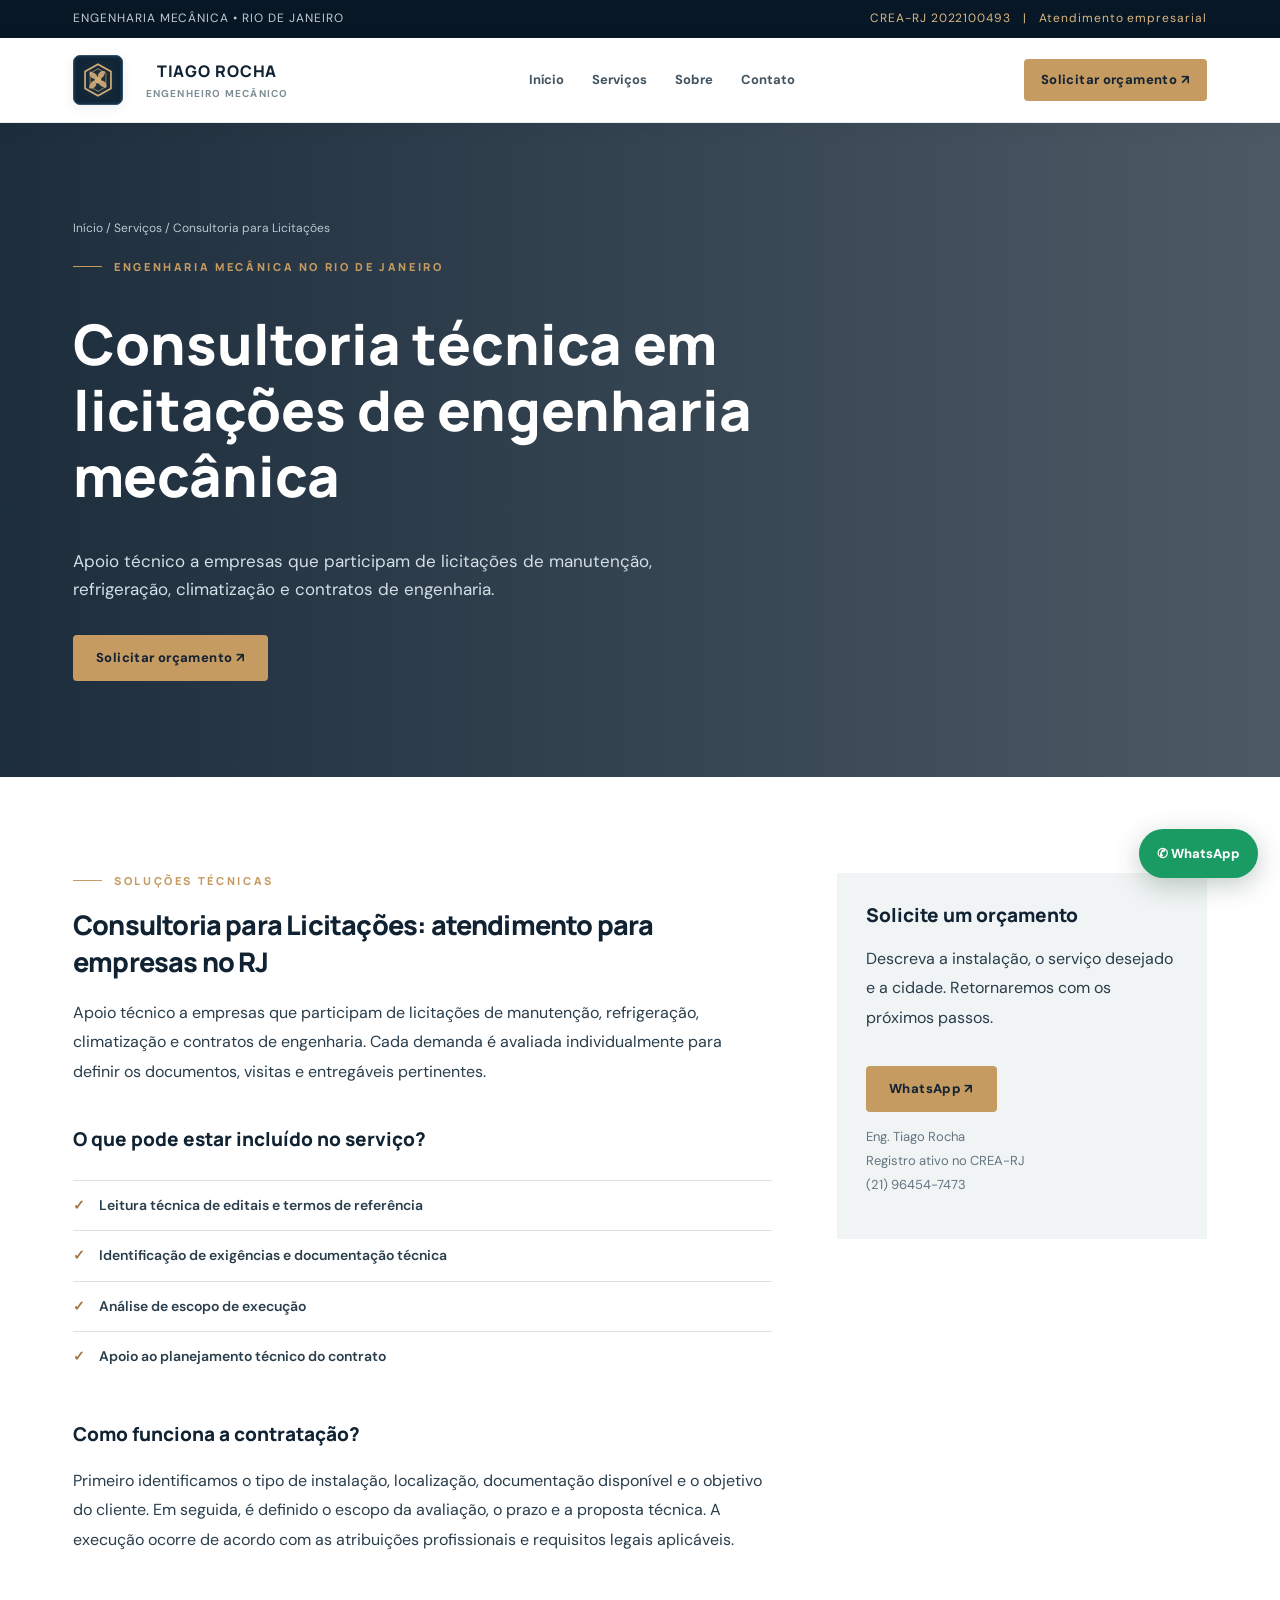
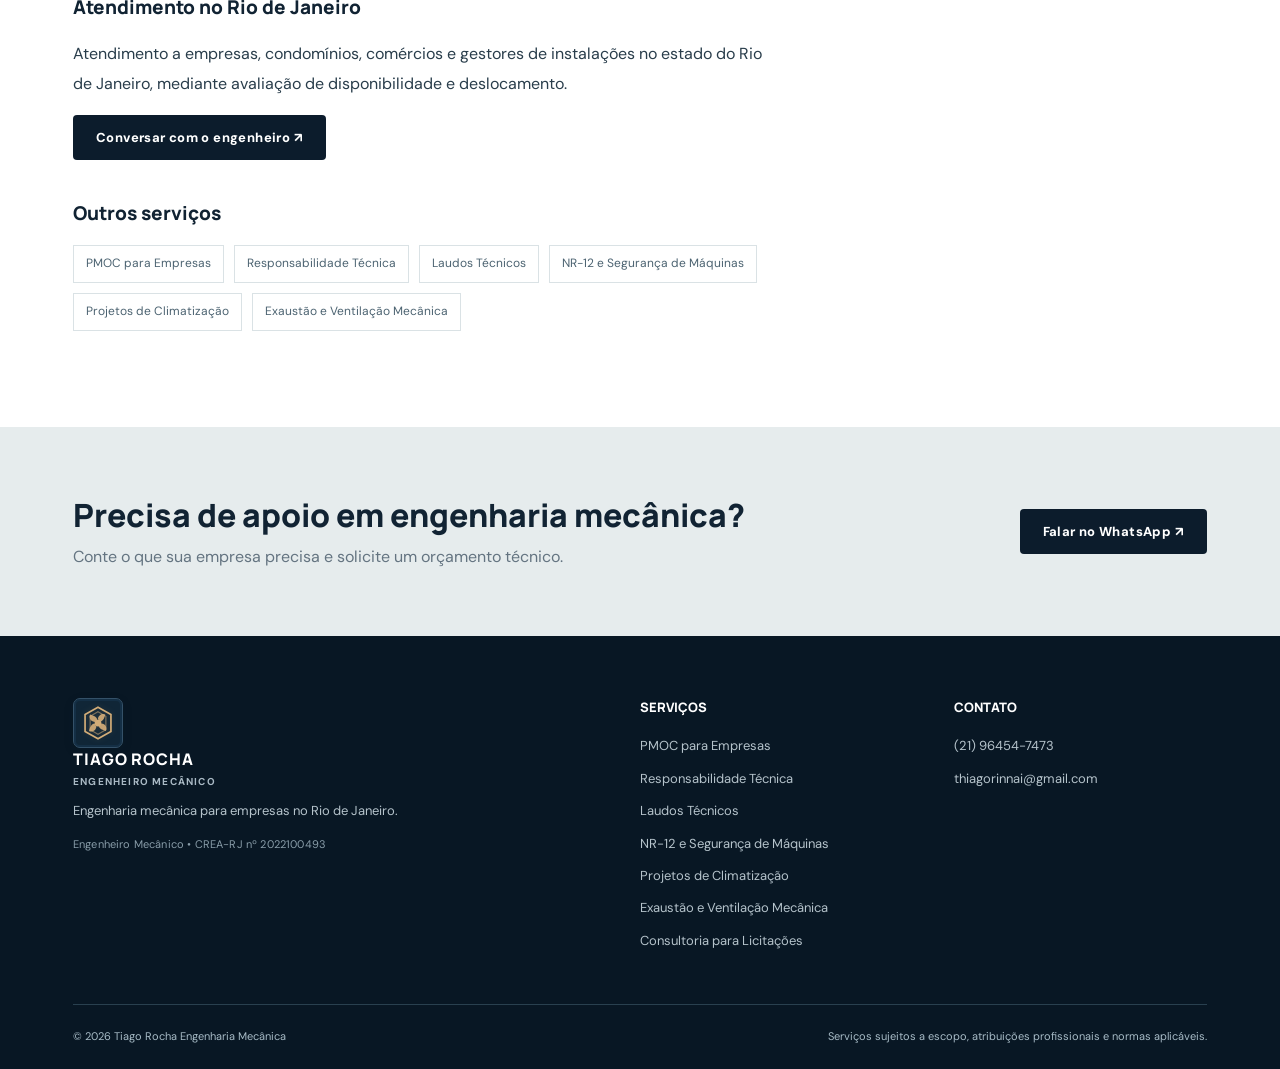
==== commit fd338cf4: "Update contact email to thiagorinnai@gmail.com" ====
--- a/servicos/consultoria-licitacoes/index.html
+++ b/servicos/consultoria-licitacoes/index.html
@@ -1 +1 @@
-<!doctype html><html lang="pt-BR"><head><meta charset="UTF-8"><meta name="viewport" content="width=device-width,initial-scale=1"><title>Consultoria técnica em licitações de engenharia mecânica | Tiago Rocha</title><meta name="description" content="Apoio técnico a empresas que participam de licitações de manutenção, refrigeração, climatização e contratos de engenharia."><meta name="robots" content="index,follow,max-image-preview:large"><link rel="canonical" href="https://engenheiromecanicorj.com.br/servicos/consultoria-licitacoes/"><meta property="og:type" content="website"><meta property="og:title" content="Consultoria técnica em licitações de engenharia mecânica | Tiago Rocha"><meta property="og:description" content="Apoio técnico a empresas que participam de licitações de manutenção, refrigeração, climatização e contratos de engenharia."><meta property="og:url" content="https://engenheiromecanicorj.com.br/servicos/consultoria-licitacoes/"><link rel="stylesheet" href="/assets/site.css"><script type="application/ld+json">{"@context":"https://schema.org","@type":"Service","name":"Consultoria para Licitações","description":"Apoio técnico a empresas que participam de licitações de manutenção, refrigeração, climatização e contratos de engenharia.","provider":{"@type":"ProfessionalService","name":"Tiago Rocha Engenharia Mecânica","url":"https://engenheiromecanicorj.com.br","telephone":"+5521964547473"},"areaServed":{"@type":"AdministrativeArea","name":"Rio de Janeiro"}}</script><script async src="https://www.googletagmanager.com/gtag/js?id=AW-16557121334"></script><script>window.dataLayer=window.dataLayer||[];function gtag(){dataLayer.push(arguments)}gtag('js',new Date());gtag('config','AW-16557121334');</script></head><body><div class="top"><div class="wrap"><div>ENGENHARIA MECÂNICA • RIO DE JANEIRO</div><span>CREA-RJ 2022100493 &nbsp; | &nbsp; Atendimento empresarial</span></div></div><nav class="nav"><div class="wrap"><a class="brand" href="/"><span class="brand-mark" aria-hidden="true"><svg viewBox="0 0 64 64" width="36" height="36" focusable="false"><path d="M32 4 55 17v30L32 60 9 47V17Z" fill="none" stroke="currentColor" stroke-width="3"/><path d="M32 12 46 20v24L32 52 18 44V20Z" fill="none" stroke="currentColor" stroke-width="2" opacity=".55"/><circle cx="32" cy="32" r="6" fill="currentColor"/><path d="M32 25c0-7 8-11 13-8-2 7-4 12-10 13M38 33c7 0 11 8 8 13-7-2-12-4-13-10M29 38c0 7-8 11-13 8 2-7 4-12 10-13M26 30c-7 0-11-8-8-13 7 2 12 4 13 10" fill="currentColor" opacity=".92"/></svg></span><span class="brand-name"><strong>TIAGO ROCHA</strong><small>ENGENHEIRO MECÂNICO</small></span></a><button class="hamburger" aria-expanded="false" aria-label="Abrir menu">☰</button><div class="menu"><a href="/">Início</a><a href="/#servicos">Serviços</a><a href="/#sobre">Sobre</a><a href="/#contato">Contato</a></div><a class="btn nav-cta" href="https://wa.me/5521964547473" target="_blank" rel="noopener">Solicitar orçamento ↗</a></div></nav><main><header class="detail-hero"><div class="wrap"><div class="breadcrumb"><a href="/">Início</a> / Serviços / Consultoria para Licitações</div><div class="eyebrow">Engenharia mecânica no Rio de Janeiro</div><h1>Consultoria técnica em licitações de engenharia mecânica</h1><p>Apoio técnico a empresas que participam de licitações de manutenção, refrigeração, climatização e contratos de engenharia.</p><div class="actions"><a class="btn" href="https://wa.me/5521964547473?text=Ol%C3%A1%2C%20quero%20or%C3%A7amento%20para%20Consultoria%20para%20Licita%C3%A7%C3%B5es" target="_blank" rel="noopener">Solicitar orçamento ↗</a></div></div></header><section class="section"><div class="wrap detail-content"><article><div class="eyebrow">Soluções técnicas</div><h2>Consultoria para Licitações: atendimento para empresas no RJ</h2><p>Apoio técnico a empresas que participam de licitações de manutenção, refrigeração, climatização e contratos de engenharia. Cada demanda é avaliada individualmente para definir os documentos, visitas e entregáveis pertinentes.</p><h3>O que pode estar incluído no serviço?</h3><ul class="ticks"><li>Leitura técnica de editais e termos de referência</li><li>Identificação de exigências e documentação técnica</li><li>Análise de escopo de execução</li><li>Apoio ao planejamento técnico do contrato</li></ul><h3>Como funciona a contratação?</h3><p>Primeiro identificamos o tipo de instalação, localização, documentação disponível e o objetivo do cliente. Em seguida, é definido o escopo da avaliação, o prazo e a proposta técnica. A execução ocorre de acordo com as atribuições profissionais e requisitos legais aplicáveis.</p><h3>Atendimento no Rio de Janeiro</h3><p>Atendimento a empresas, condomínios, comércios e gestores de instalações no estado do Rio de Janeiro, mediante avaliação de disponibilidade e deslocamento.</p><a class="btn dark" href="https://wa.me/5521964547473" target="_blank" rel="noopener">Conversar com o engenheiro ↗</a><h3>Outros serviços</h3><div class="related"><a href="/servicos/pmoc/">PMOC para Empresas</a><a href="/servicos/responsabilidade-tecnica/">Responsabilidade Técnica</a><a href="/servicos/laudos-tecnicos/">Laudos Técnicos</a><a href="/servicos/nr12/">NR-12 e Segurança de Máquinas</a><a href="/servicos/projetos-climatizacao/">Projetos de Climatização</a><a href="/servicos/exaustao-ventilacao/">Exaustão e Ventilação Mecânica</a></div></article><aside class="sidecard"><h3>Solicite um orçamento</h3><p>Descreva a instalação, o serviço desejado e a cidade. Retornaremos com os próximos passos.</p><a class="btn" href="https://wa.me/5521964547473" target="_blank" rel="noopener">WhatsApp ↗</a><p class="small">Eng. Tiago Rocha<br>Registro ativo no CREA-RJ<br>(21) 96454-7473</p></aside></div></section></main><section class="cta" id="contato"><div class="wrap"><div><h2>Precisa de apoio em engenharia mecânica?</h2><p>Conte o que sua empresa precisa e solicite um orçamento técnico.</p></div><a class="btn dark" href="https://wa.me/5521964547473" target="_blank" rel="noopener">Falar no WhatsApp ↗</a></div></section><footer class="footer"><div class="wrap"><div class="footgrid"><div><a class="brand" href="/"><span class="brand-mark" aria-hidden="true"><svg viewBox="0 0 64 64" width="36" height="36" focusable="false"><path d="M32 4 55 17v30L32 60 9 47V17Z" fill="none" stroke="currentColor" stroke-width="3"/><path d="M32 12 46 20v24L32 52 18 44V20Z" fill="none" stroke="currentColor" stroke-width="2" opacity=".55"/><circle cx="32" cy="32" r="6" fill="currentColor"/><path d="M32 25c0-7 8-11 13-8-2 7-4 12-10 13M38 33c7 0 11 8 8 13-7-2-12-4-13-10M29 38c0 7-8 11-13 8 2-7 4-12 10-13M26 30c-7 0-11-8-8-13 7 2 12 4 13 10" fill="currentColor" opacity=".92"/></svg></span><span class="brand-name"><strong>TIAGO ROCHA</strong><small>ENGENHEIRO MECÂNICO</small></span></a><p>Engenharia mecânica para empresas no Rio de Janeiro.</p><p class="professional-reg">Engenheiro Mecânico • CREA-RJ nº 2022100493</p></div><div><h4>SERVIÇOS</h4><a href="/servicos/pmoc/">PMOC para Empresas</a><a href="/servicos/responsabilidade-tecnica/">Responsabilidade Técnica</a><a href="/servicos/laudos-tecnicos/">Laudos Técnicos</a><a href="/servicos/nr12/">NR-12 e Segurança de Máquinas</a><a href="/servicos/projetos-climatizacao/">Projetos de Climatização</a><a href="/servicos/exaustao-ventilacao/">Exaustão e Ventilação Mecânica</a><a href="/servicos/consultoria-licitacoes/">Consultoria para Licitações</a></div><div><h4>CONTATO</h4><a href="tel:+5521964547473">(21) 96454-7473</a><a href="mailto:engenheirotiagorocha@gmail.com">engenheirotiagorocha@gmail.com</a></div></div><div class="legal"><span>© 2026 Tiago Rocha Engenharia Mecânica</span><span>Serviços sujeitos a escopo, atribuições profissionais e normas aplicáveis.</span></div></div></footer><a class="floating" href="https://wa.me/5521964547473" target="_blank" rel="noopener">✆ WhatsApp</a><script src="/assets/site.js" defer></script></body></html>+<!doctype html><html lang="pt-BR"><head><meta charset="UTF-8"><meta name="viewport" content="width=device-width,initial-scale=1"><title>Consultoria técnica em licitações de engenharia mecânica | Tiago Rocha</title><meta name="description" content="Apoio técnico a empresas que participam de licitações de manutenção, refrigeração, climatização e contratos de engenharia."><meta name="robots" content="index,follow,max-image-preview:large"><link rel="canonical" href="https://engenheiromecanicorj.com.br/servicos/consultoria-licitacoes/"><meta property="og:type" content="website"><meta property="og:title" content="Consultoria técnica em licitações de engenharia mecânica | Tiago Rocha"><meta property="og:description" content="Apoio técnico a empresas que participam de licitações de manutenção, refrigeração, climatização e contratos de engenharia."><meta property="og:url" content="https://engenheiromecanicorj.com.br/servicos/consultoria-licitacoes/"><link rel="stylesheet" href="/assets/site.css"><script type="application/ld+json">{"@context":"https://schema.org","@type":"Service","name":"Consultoria para Licitações","description":"Apoio técnico a empresas que participam de licitações de manutenção, refrigeração, climatização e contratos de engenharia.","provider":{"@type":"ProfessionalService","name":"Tiago Rocha Engenharia Mecânica","url":"https://engenheiromecanicorj.com.br","telephone":"+5521964547473"},"areaServed":{"@type":"AdministrativeArea","name":"Rio de Janeiro"}}</script><script async src="https://www.googletagmanager.com/gtag/js?id=AW-16557121334"></script><script>window.dataLayer=window.dataLayer||[];function gtag(){dataLayer.push(arguments)}gtag('js',new Date());gtag('config','AW-16557121334');</script></head><body><div class="top"><div class="wrap"><div>ENGENHARIA MECÂNICA • RIO DE JANEIRO</div><span>CREA-RJ 2022100493 &nbsp; | &nbsp; Atendimento empresarial</span></div></div><nav class="nav"><div class="wrap"><a class="brand" href="/"><span class="brand-mark" aria-hidden="true"><svg viewBox="0 0 64 64" width="36" height="36" focusable="false"><path d="M32 4 55 17v30L32 60 9 47V17Z" fill="none" stroke="currentColor" stroke-width="3"/><path d="M32 12 46 20v24L32 52 18 44V20Z" fill="none" stroke="currentColor" stroke-width="2" opacity=".55"/><circle cx="32" cy="32" r="6" fill="currentColor"/><path d="M32 25c0-7 8-11 13-8-2 7-4 12-10 13M38 33c7 0 11 8 8 13-7-2-12-4-13-10M29 38c0 7-8 11-13 8 2-7 4-12 10-13M26 30c-7 0-11-8-8-13 7 2 12 4 13 10" fill="currentColor" opacity=".92"/></svg></span><span class="brand-name"><strong>TIAGO ROCHA</strong><small>ENGENHEIRO MECÂNICO</small></span></a><button class="hamburger" aria-expanded="false" aria-label="Abrir menu">☰</button><div class="menu"><a href="/">Início</a><a href="/#servicos">Serviços</a><a href="/#sobre">Sobre</a><a href="/#contato">Contato</a></div><a class="btn nav-cta" href="https://wa.me/5521964547473" target="_blank" rel="noopener">Solicitar orçamento ↗</a></div></nav><main><header class="detail-hero"><div class="wrap"><div class="breadcrumb"><a href="/">Início</a> / Serviços / Consultoria para Licitações</div><div class="eyebrow">Engenharia mecânica no Rio de Janeiro</div><h1>Consultoria técnica em licitações de engenharia mecânica</h1><p>Apoio técnico a empresas que participam de licitações de manutenção, refrigeração, climatização e contratos de engenharia.</p><div class="actions"><a class="btn" href="https://wa.me/5521964547473?text=Ol%C3%A1%2C%20quero%20or%C3%A7amento%20para%20Consultoria%20para%20Licita%C3%A7%C3%B5es" target="_blank" rel="noopener">Solicitar orçamento ↗</a></div></div></header><section class="section"><div class="wrap detail-content"><article><div class="eyebrow">Soluções técnicas</div><h2>Consultoria para Licitações: atendimento para empresas no RJ</h2><p>Apoio técnico a empresas que participam de licitações de manutenção, refrigeração, climatização e contratos de engenharia. Cada demanda é avaliada individualmente para definir os documentos, visitas e entregáveis pertinentes.</p><h3>O que pode estar incluído no serviço?</h3><ul class="ticks"><li>Leitura técnica de editais e termos de referência</li><li>Identificação de exigências e documentação técnica</li><li>Análise de escopo de execução</li><li>Apoio ao planejamento técnico do contrato</li></ul><h3>Como funciona a contratação?</h3><p>Primeiro identificamos o tipo de instalação, localização, documentação disponível e o objetivo do cliente. Em seguida, é definido o escopo da avaliação, o prazo e a proposta técnica. A execução ocorre de acordo com as atribuições profissionais e requisitos legais aplicáveis.</p><h3>Atendimento no Rio de Janeiro</h3><p>Atendimento a empresas, condomínios, comércios e gestores de instalações no estado do Rio de Janeiro, mediante avaliação de disponibilidade e deslocamento.</p><a class="btn dark" href="https://wa.me/5521964547473" target="_blank" rel="noopener">Conversar com o engenheiro ↗</a><h3>Outros serviços</h3><div class="related"><a href="/servicos/pmoc/">PMOC para Empresas</a><a href="/servicos/responsabilidade-tecnica/">Responsabilidade Técnica</a><a href="/servicos/laudos-tecnicos/">Laudos Técnicos</a><a href="/servicos/nr12/">NR-12 e Segurança de Máquinas</a><a href="/servicos/projetos-climatizacao/">Projetos de Climatização</a><a href="/servicos/exaustao-ventilacao/">Exaustão e Ventilação Mecânica</a></div></article><aside class="sidecard"><h3>Solicite um orçamento</h3><p>Descreva a instalação, o serviço desejado e a cidade. Retornaremos com os próximos passos.</p><a class="btn" href="https://wa.me/5521964547473" target="_blank" rel="noopener">WhatsApp ↗</a><p class="small">Eng. Tiago Rocha<br>Registro ativo no CREA-RJ<br>(21) 96454-7473</p></aside></div></section></main><section class="cta" id="contato"><div class="wrap"><div><h2>Precisa de apoio em engenharia mecânica?</h2><p>Conte o que sua empresa precisa e solicite um orçamento técnico.</p></div><a class="btn dark" href="https://wa.me/5521964547473" target="_blank" rel="noopener">Falar no WhatsApp ↗</a></div></section><footer class="footer"><div class="wrap"><div class="footgrid"><div><a class="brand" href="/"><span class="brand-mark" aria-hidden="true"><svg viewBox="0 0 64 64" width="36" height="36" focusable="false"><path d="M32 4 55 17v30L32 60 9 47V17Z" fill="none" stroke="currentColor" stroke-width="3"/><path d="M32 12 46 20v24L32 52 18 44V20Z" fill="none" stroke="currentColor" stroke-width="2" opacity=".55"/><circle cx="32" cy="32" r="6" fill="currentColor"/><path d="M32 25c0-7 8-11 13-8-2 7-4 12-10 13M38 33c7 0 11 8 8 13-7-2-12-4-13-10M29 38c0 7-8 11-13 8 2-7 4-12 10-13M26 30c-7 0-11-8-8-13 7 2 12 4 13 10" fill="currentColor" opacity=".92"/></svg></span><span class="brand-name"><strong>TIAGO ROCHA</strong><small>ENGENHEIRO MECÂNICO</small></span></a><p>Engenharia mecânica para empresas no Rio de Janeiro.</p><p class="professional-reg">Engenheiro Mecânico • CREA-RJ nº 2022100493</p></div><div><h4>SERVIÇOS</h4><a href="/servicos/pmoc/">PMOC para Empresas</a><a href="/servicos/responsabilidade-tecnica/">Responsabilidade Técnica</a><a href="/servicos/laudos-tecnicos/">Laudos Técnicos</a><a href="/servicos/nr12/">NR-12 e Segurança de Máquinas</a><a href="/servicos/projetos-climatizacao/">Projetos de Climatização</a><a href="/servicos/exaustao-ventilacao/">Exaustão e Ventilação Mecânica</a><a href="/servicos/consultoria-licitacoes/">Consultoria para Licitações</a></div><div><h4>CONTATO</h4><a href="tel:+5521964547473">(21) 96454-7473</a><a href="mailto:thiagorinnai@gmail.com">thiagorinnai@gmail.com</a></div></div><div class="legal"><span>© 2026 Tiago Rocha Engenharia Mecânica</span><span>Serviços sujeitos a escopo, atribuições profissionais e normas aplicáveis.</span></div></div></footer><a class="floating" href="https://wa.me/5521964547473" target="_blank" rel="noopener">✆ WhatsApp</a><script src="/assets/site.js" defer></script></body></html>
--- a/assets/site.css
+++ b/assets/site.css
@@ -15,3 +15,9 @@
 @media(max-width:990px){.menu{display:none;position:absolute;top:83px;left:0;right:0;padding:25px;background:white;box-shadow:0 8px 24px #0002;flex-direction:column;align-items:stretch}.menu.open{display:flex}.hamburger{display:block}.nav-cta{display:none}.services{grid-template-columns:repeat(2,1fr)}.split{gap:32px}.areas{grid-template-columns:repeat(2,1fr)}}@media(max-width:680px){.wrap{padding:0 20px}.top span:last-child{display:none}.nav .wrap{min-height:75px}.menu{top:75px}.hero{min-height:570px;background-position:65% 50%}.hero .wrap{padding-top:65px;padding-bottom:65px}.hero h1{font-size:39px}.hero-badges{margin-top:40px;gap:13px;flex-direction:column}.section{padding:68px 0}.section-head{display:block}.services,.split,.steps,.areas,.detail-content,.footgrid{grid-template-columns:1fr}.service{min-height:220px}.photo-panel{height:300px;margin:25px 20px 35px 0}.cta .wrap{display:block}.cta .btn{margin-top:23px}.detail-hero{padding:70px 0}.sidecard{position:static}.legal{display:block}.footgrid{gap:20px}.floating{font-size:12px;right:13px;bottom:13px}}
 /* Identidade visual Tiago Rocha — marca geométrica e credencial discreta */
 .brand-mark{background:#102637;color:#d3ad78;border:1px solid #345168;width:50px;height:50px;flex:0 0 50px;border-radius:7px;display:grid;place-items:center;box-shadow:inset 0 0 0 2px #142f45,0 3px 12px #10243514}.brand-mark svg{display:block;filter:drop-shadow(0 0 3px #c59b6229)}.brand strong{font-weight:800;letter-spacing:.055em}.brand small{font-size:10px;letter-spacing:.12em}.professional-reg{font-size:11px!important;color:#899da9!important;letter-spacing:.015em}@media(max-width:680px){.brand-mark{width:43px;height:43px;flex-basis:43px}.brand-mark svg{width:32px;height:32px}.brand strong{font-size:14px}.brand small{font-size:9px}}
+
+/* Ajuste de alinhamento da assinatura profissional no cabeçalho */
+.nav .brand .brand-name{display:flex;flex-direction:column;align-items:center;justify-content:center;text-align:center;min-width:166px}
+.nav .brand .brand-name strong,.nav .brand .brand-name small{display:block;width:100%;text-align:center}
+.top .wrap > span{white-space:nowrap}
+@media(max-width:680px){.nav .brand .brand-name{min-width:145px}.top .wrap > span{font-size:10px;letter-spacing:0}.top .wrap > div{font-size:10px}}
